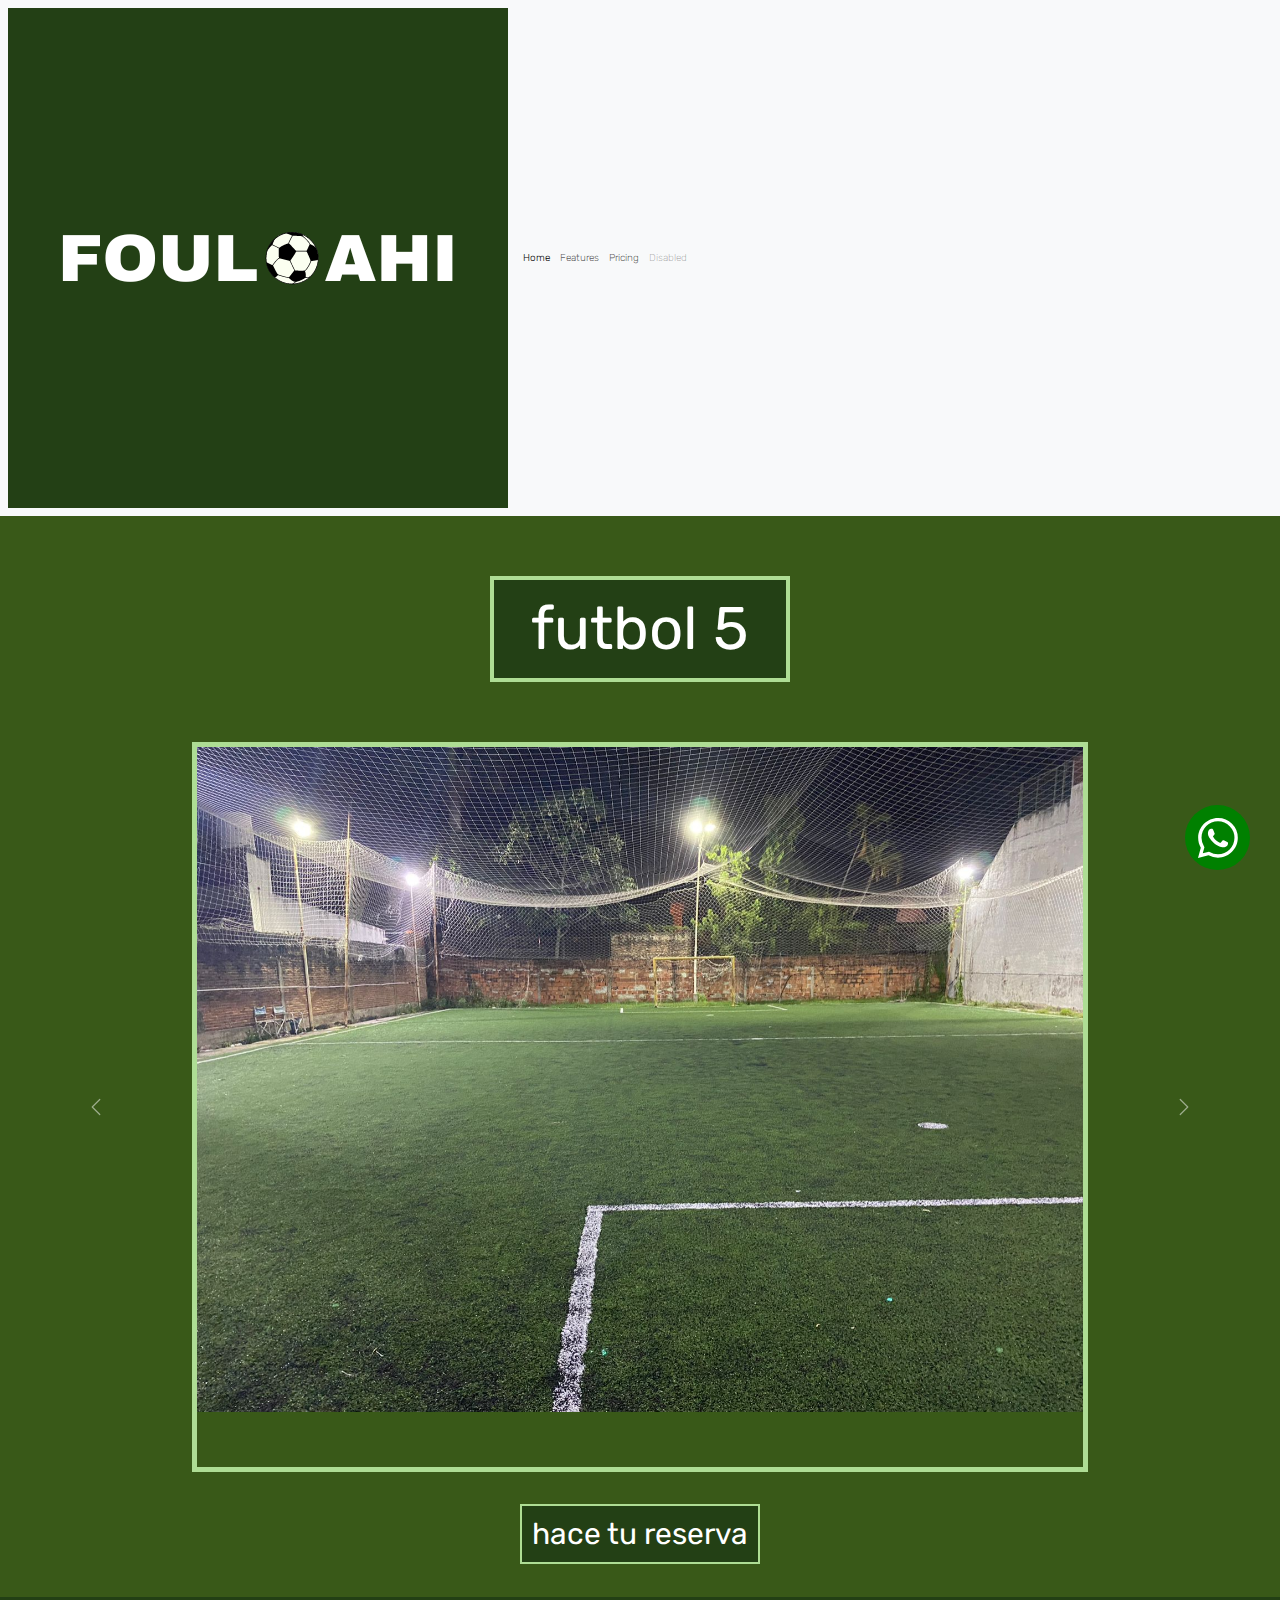
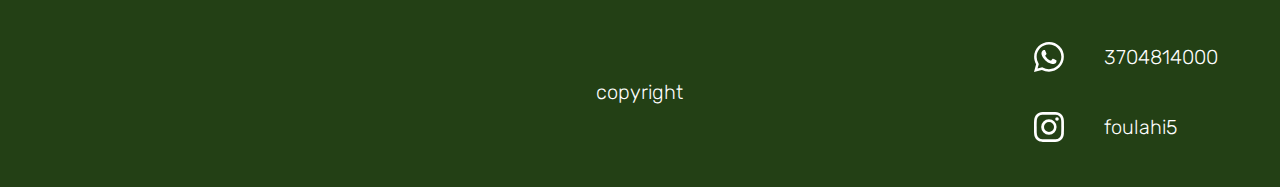
==== index.html @ 31bead1b "cambio css" ====
<!DOCTYPE html>
<html lang="es">
<head>
    <meta charset="UTF-8">
    <meta name="viewport" content="width=device-width, initial-scale=1.0">
    <link href="https://cdn.jsdelivr.net/npm/bootstrap@5.3.3/dist/css/bootstrap.min.css" rel="stylesheet" integrity="sha384-QWTKZyjpPEjISv5WaRU9OFeRpok6YctnYmDr5pNlyT2bRjXh0JMhjY6hW+ALEwIH" crossorigin="anonymous">
    <link rel="shortcut icon" href="./assets/favicon-16x16.png">
    <link rel="stylesheet" href="./css/styles.css">
    <title>Foul ahi</title>
</head>
<body>
    <!-- logo linkeado a la home page-->
    <!-- menu de navegacion -->
    <header>
        <!-- <nav>
            <a href="./index.html">
                <img src="./assets/foulahilogo.png" alt="logo de foul ahi" class="icono">
            </a> 
            <ul>
                <li><a href="./pages/reservas.html">reservas</a></li>
                <li><a href="./pages/cantina.html">cantina</a></li>
                <li><a href="./pages/quincho.html">quincho</a></li>
                <li><a href="./pages/contacto.html" class="none-border">contacto</a></li>
            </ul>
        </nav>-->
        
        <nav class="navbar navbar-expand-lg bg-body-tertiary">
            <div class="container-fluid">
                <a class="navbar-brand" href="#">
                    <img src="./assets/foulahilogo.png" alt="foul ahi logo">
                </a>
                <button class="navbar-toggler" type="button" data-bs-toggle="collapse" data-bs-target="#navbarNav" aria-controls="navbarNav" aria-expanded="false" aria-label="Toggle navigation">
                    <span class="navbar-toggler-icon"></span>
                </button>
                <div class="collapse navbar-collapse" id="navbarNav">
                    <ul class="navbar-nav">
                    <li class="nav-item">
                        <a class="nav-link active" aria-current="page" href="#">Home</a>
                    </li>
                    <li class="nav-item">
                        <a class="nav-link" href="#">Features</a>
                    </li>
                    <li class="nav-item">
                        <a class="nav-link" href="#">Pricing</a>
                    </li>
                    <li class="nav-item">
                        <a class="nav-link disabled" aria-disabled="true">Disabled</a>
                    </li>
                    </ul>
                </div>
            </div>
        </nav>
    </header>
    <main>
        <section>
            <div class="centrar">
                <h1 class="ti-corto">futbol 5</h1>
            </div>
            <!-- carrusel de fotos -->
            <div id="carouselExampleFade" class="carousel slide carousel-fade imagen-div">
                <div class="carousel-inner imagen">
                    <div class="carousel-item active">
                        <img src="./assets/cancha3.jpg" class="d-block w-100" alt="cancha de foul ahi">
                    </div>
                    <div class="carousel-item imagen2">
                        <img src="./assets/cancha2.jpg" class="d-block w-100" alt="...">
                    </div>
                    <div class="carousel-item">
                        <img src="./assets/cancha-esquina.jpg" class="d-block w-100" alt="...">
                    </div>
                </div>
                <button class="carousel-control-prev" type="button" data-bs-target="#carouselExampleFade" data-bs-slide="prev">
                    <span class="carousel-control-prev-icon" aria-hidden="true"></span>
                    <span class="visually-hidden">Previous</span>
                </button>
                <button class="carousel-control-next" type="button" data-bs-target="#carouselExampleFade" data-bs-slide="next">
                    <span class="carousel-control-next-icon" aria-hidden="true"></span>
                    <span class="visually-hidden">Next</span>
                </button>
            </div>
            <!-- termina carrusel de fotos -->
        </section>
        <!-- link hacia seccion reservas -->
        <div class="btn-reserva">
            <a href="./pages/reservas.html" class="btn-reserva a">
            hace tu reserva
            </a>
        </div>
    </main>
    <!-- logo fijo de whatsapp< -->
    <div class="btn-wpp centrar">
        <a href="https://wa.me/543704814008/?text=me gustaria reservar la cancha" target="_blank">
            <svg xmlns="http://www.w3.org/2000/svg" width="4rem" height="4rem" fill="currentColor" class="bi bi-whatsapp" viewBox="0 0 16 16">
                <path d="M13.601 2.326A7.85 7.85 0 0 0 7.994 0C3.627 0 .068 3.558.064 7.926c0 1.399.366 2.76 1.057 3.965L0 16l4.204-1.102a7.9 7.9 0 0 0 3.79.965h.004c4.368 0 7.926-3.558 7.93-7.93A7.9 7.9 0 0 0 13.6 2.326zM7.994 14.521a6.6 6.6 0 0 1-3.356-.92l-.24-.144-2.494.654.666-2.433-.156-.251a6.56 6.56 0 0 1-1.007-3.505c0-3.626 2.957-6.584 6.591-6.584a6.56 6.56 0 0 1 4.66 1.931 6.56 6.56 0 0 1 1.928 4.66c-.004 3.639-2.961 6.592-6.592 6.592m3.615-4.934c-.197-.099-1.17-.578-1.353-.646-.182-.065-.315-.099-.445.099-.133.197-.513.646-.627.775-.114.133-.232.148-.43.05-.197-.1-.836-.308-1.592-.985-.59-.525-.985-1.175-1.103-1.372-.114-.198-.011-.304.088-.403.087-.088.197-.232.296-.346.1-.114.133-.198.198-.33.065-.134.034-.248-.015-.347-.05-.099-.445-1.076-.612-1.47-.16-.389-.323-.335-.445-.34-.114-.007-.247-.007-.38-.007a.73.73 0 0 0-.529.247c-.182.198-.691.677-.691 1.654s.71 1.916.81 2.049c.098.133 1.394 2.132 3.383 2.992.47.205.84.326 1.129.418.475.152.904.129 1.246.08.38-.058 1.171-.48 1.338-.943.164-.464.164-.86.114-.943-.049-.084-.182-.133-.38-.232"/>
            </svg>
        </a>
    </div>
    <footer>
        <nav>
            <!-- ubicacion foul ahi -->
            <div class="div-iframe">
                <iframe src="https://www.google.com/maps/embed?pb=!1m18!1m12!1m3!1d3580.5198101116353!2d-58.18728581070901!3d-26.179763772740955!2m3!1f0!2f0!3f0!3m2!1i1024!2i768!4f13.1!3m3!1m2!1s0x945ca59f2c5e4979%3A0x2b7dc5d434900999!2sLa%20francesca%20f%C3%BAtbol%205!5e0!3m2!1ses!2sar!4v1712430158499!5m2!1ses!2sar" width="" height="" style="border:0;" allowfullscreen="" loading="lazy" referrerpolicy="no-referrer-when-downgrade" >foul ahi</iframe>
            </div>
            <!-- copyrigth -->
            <div class="div-copy">
                <p>copyright</p>
            </div>
            <!-- redes sociales linkeadas -->
            <!-- mensaje predeterminado en whatsapp -->
            <div class="footer-div div-redes">
                <div class="btn-wapp div-wap">
                    <a href="https://wa.me/543704814008/?text=me gustaria reservar la cancha" target="_blank">
                        <svg xmlns="http://www.w3.org/2000/svg" width="3rem" height="3rem" fill="currentColor" class="bi bi-whatsapp" viewBox="0 0 16 16">
                            <path d="M13.601 2.326A7.85 7.85 0 0 0 7.994 0C3.627 0 .068 3.558.064 7.926c0 1.399.366 2.76 1.057 3.965L0 16l4.204-1.102a7.9 7.9 0 0 0 3.79.965h.004c4.368 0 7.926-3.558 7.93-7.93A7.9 7.9 0 0 0 13.6 2.326zM7.994 14.521a6.6 6.6 0 0 1-3.356-.92l-.24-.144-2.494.654.666-2.433-.156-.251a6.56 6.56 0 0 1-1.007-3.505c0-3.626 2.957-6.584 6.591-6.584a6.56 6.56 0 0 1 4.66 1.931 6.56 6.56 0 0 1 1.928 4.66c-.004 3.639-2.961 6.592-6.592 6.592m3.615-4.934c-.197-.099-1.17-.578-1.353-.646-.182-.065-.315-.099-.445.099-.133.197-.513.646-.627.775-.114.133-.232.148-.43.05-.197-.1-.836-.308-1.592-.985-.59-.525-.985-1.175-1.103-1.372-.114-.198-.011-.304.088-.403.087-.088.197-.232.296-.346.1-.114.133-.198.198-.33.065-.134.034-.248-.015-.347-.05-.099-.445-1.076-.612-1.47-.16-.389-.323-.335-.445-.34-.114-.007-.247-.007-.38-.007a.73.73 0 0 0-.529.247c-.182.198-.691.677-.691 1.654s.71 1.916.81 2.049c.098.133 1.394 2.132 3.383 2.992.47.205.84.326 1.129.418.475.152.904.129 1.246.08.38-.058 1.171-.48 1.338-.943.164-.464.164-.86.114-.943-.049-.084-.182-.133-.38-.232"/>
                        </svg>
                    </a>
                    <p>3704814000</p>
                </div>
                <div class="btn-ig div-ig">
                    <a href="https://www.instagram.com/ulises_tomas05/" target="_blank">
                        <svg xmlns="http://www.w3.org/2000/svg" width="3rem" height="3rem" fill="currentColor" class="bi bi-instagram" viewBox="0 0 16 16">
                            <path d="M8 0C5.829 0 5.556.01 4.703.048 3.85.088 3.269.222 2.76.42a3.9 3.9 0 0 0-1.417.923A3.9 3.9 0 0 0 .42 2.76C.222 3.268.087 3.85.048 4.7.01 5.555 0 5.827 0 8.001c0 2.172.01 2.444.048 3.297.04.852.174 1.433.372 1.942.205.526.478.972.923 1.417.444.445.89.719 1.416.923.51.198 1.09.333 1.942.372C5.555 15.99 5.827 16 8 16s2.444-.01 3.298-.048c.851-.04 1.434-.174 1.943-.372a3.9 3.9 0 0 0 1.416-.923c.445-.445.718-.891.923-1.417.197-.509.332-1.09.372-1.942C15.99 10.445 16 10.173 16 8s-.01-2.445-.048-3.299c-.04-.851-.175-1.433-.372-1.941a3.9 3.9 0 0 0-.923-1.417A3.9 3.9 0 0 0 13.24.42c-.51-.198-1.092-.333-1.943-.372C10.443.01 10.172 0 7.998 0zm-.717 1.442h.718c2.136 0 2.389.007 3.232.046.78.035 1.204.166 1.486.275.373.145.64.319.92.599s.453.546.598.92c.11.281.24.705.275 1.485.039.843.047 1.096.047 3.231s-.008 2.389-.047 3.232c-.035.78-.166 1.203-.275 1.485a2.5 2.5 0 0 1-.599.919c-.28.28-.546.453-.92.598-.28.11-.704.24-1.485.276-.843.038-1.096.047-3.232.047s-2.39-.009-3.233-.047c-.78-.036-1.203-.166-1.485-.276a2.5 2.5 0 0 1-.92-.598 2.5 2.5 0 0 1-.6-.92c-.109-.281-.24-.705-.275-1.485-.038-.843-.046-1.096-.046-3.233s.008-2.388.046-3.231c.036-.78.166-1.204.276-1.486.145-.373.319-.64.599-.92s.546-.453.92-.598c.282-.11.705-.24 1.485-.276.738-.034 1.024-.044 2.515-.045zm4.988 1.328a.96.96 0 1 0 0 1.92.96.96 0 0 0 0-1.92m-4.27 1.122a4.109 4.109 0 1 0 0 8.217 4.109 4.109 0 0 0 0-8.217m0 1.441a2.667 2.667 0 1 1 0 5.334 2.667 2.667 0 0 1 0-5.334"/>
                        </svg>
                    </a>
                    <p>foulahi5</p>
                </div>
            </div>
        </nav>
    </footer>
    <script src="https://cdn.jsdelivr.net/npm/bootstrap@5.3.3/dist/js/bootstrap.bundle.min.js" integrity="sha384-YvpcrYf0tY3lHB60NNkmXc5s9fDVZLESaAA55NDzOxhy9GkcIdslK1eN7N6jIeHz" crossorigin="anonymous"></script>
</body>
</html>
---- css/styles.css ----
/* 
234015 (verded oscuro)
395918 (verde mediano)
aedd94 (verde claro)
*/

/* fuente de letra */
@import url('https://fonts.googleapis.com/css2?family=Rubik:ital,wght@0,300..900;1,300..900&display=swap'); 

/* reset */
* {
    margin: 0;
    padding: 0;
    box-sizing: border-box;
    /* border: solid red; */
    /* max-width: 1200px;  */
}
html {
    font-size: 62.5%;
}
/* body */
body {
    background-color: #395918 ;
    color: white;
    font-family: "Rubik", sans-serif;
    font-style: normal;
    overflow-x: hidden;
    font-weight: 300;
}
/* header */
header {
    background-color: #234015;
}
/* logo */
.icono {
    width: 20rem;
    height: 20rem;
    margin-left: 15rem;
    border: none;
}
header nav {
    display: flex;
    flex-direction: row;
    justify-content: space-between !important;
    align-items: center;
}
.separacion {
    display: flex;
    flex-direction: row;
    justify-content: space-between;
    align-items: center;
}
/* menu de nav */
header nav ul {
    display: flex;
    flex-direction: row;
    justify-content: space-between;
    align-items: center;
    list-style-type: none;
    text-align: right;
    margin-right: 3rem;
}
.menu {
    display: flex;
    flex-direction: row;
    justify-content: space-between;
    align-items: center;
    list-style-type: none;
    text-align: right;
    margin-right: 3rem;
}
header nav ul li a{
    color: white;
    font-size: 4.2rem;
    font-weight: 400;
    border-right: solid 0.2rem #aedd94;
    padding-right: 5rem;
    padding-left: 5rem;   
    padding-top: 0.8rem;
    padding-bottom: 0.8rem;
}
.color-menu{
    color: white;
    font-size: 4.2rem;
    font-weight: 400;
    border-right: solid 0.2rem #aedd94;
    padding-right: 5rem;
    padding-left: 5rem;   
    padding-top: 0.8rem;
    padding-bottom: 0.8rem;
}
header nav ul li a:hover, footer nav a svg:hover,div a svg:hover {
    color: #aedd94;
}
.none-border {
    border: none;
}

/* enlaces */
a {
    text-decoration: none;
    color:  white;
}
/* termina el header */

/* encabezados */
.centrar {
    display: flex;
    flex-direction: row;
    justify-content: center;
    align-items: center;
}
h1 {
    color: white;
    font-size: 6rem;
    font-family: "Rubik", sans-serif;
    font-weight: 400;
    font-style: normal;
    text-align: center;
}
.ti-corto {
    background-color: #234015;
    border: solid 0.4rem #aedd94;
    margin: 6rem;
    width: 30rem;
    padding:1.3rem;
}
.ti-largo {
    background-color: #234015;
    border: solid 0.4rem #aedd94;
    margin: 6rem;
    width: 55rem;
    padding:1.5rem;
} 
h2 {
    color: white;
    font-size: 4.5rem;
    font-family: "Rubik", sans-serif;
    font-weight: 400;
    font-style: normal;
    text-align: center;
}
.contacto {
    background-color: #234015;
    border: solid 0.3rem #aedd94;
    padding:1.8rem; 
}
/* termina encabezados */

/* index */

/* imagenes */
.imagen-div {
    display: flex;
    flex-direction: column;
    justify-content: center;
    align-items: center;
}
.imagen {
    width: 70%;
    height: 73rem;
    border: solid 0.5rem #aedd94;
    object-fit: cover;
}
/* boton hace tu reserva */
.btn-reserva {
    text-align: center;
    font-size: 3rem;
    font-weight: 400;
    margin: 4rem;
}
.btn-reserva a {
    background-color: #234015;
    border: solid 0.2rem #aedd94;
    padding: 1rem;
}
.btn-reserva a:hover {
    color: #aedd94;
}
/* termina index */

/* reserva */

/* cantina */

/* tablas */

table {
    font-size: 3.5rem;
    background-color: #234015;
    border: solid 0.2rem #aedd94;
    margin: 3rem;
    text-align: center;
}
table thead tr th {
    background-color: #234015 ;
    border: solid 0.2rem #aedd94 ;
    padding: 2rem;
}
table tbody tr td {
    background-color: #395918 ;
    border: solid 0.2rem #aedd94 ;
    padding: 2rem;
}
.acomodo {
    display: flex;
    flex-direction: row;
    justify-content: center;
    align-items: center;
}
.precios {
    display: flex;
    flex-direction: column;
    justify-content: space-evenly; 
}
.horarios {
    display: flex;
    flex-direction: column;
    align-items: center;
    width: 50%;
    margin: 2rem;
}
.borde {
    background-color: #234015;
border: solid 0.1rem #aedd94;
padding: 3rem;
}
/* .estirado-vertical {
    height: 93rem;
} */
.estirado-horizontal {
    width: 100%;
}
/* termina reserva */
.tablas-precios {
    display: flex;
    flex-direction: row;
    justify-content: space-around;
    align-items: center;
}
.tabla-cerveza {
    display: flex;
    flex-direction: column;
    justify-content: center;
}
.tabla-jugo {
    display: flex;
    flex-direction: column;
    justify-content: center;
    align-items: center;
}
/* aviso */
.aviso{
    display: flex;
    flex-direction: row;
    justify-content: center;
    align-items: center;
}
.aviso-icono {
    display: flex;
    flex-direction: column;
    justify-content: center;
}
.aviso-texto {
    display: flex;
    flex-direction: column;
    justify-content: center;
}
/* grid layout */
.grid-header {
    grid-area: menu;
}
.grid-main {
    grid-area: contenido;
}
.grid.section {
    grid-area: seccion;
}
.grid-aside {
    grid-area: publicidad;
    justify-self: center;
    align-self: center;
}
.grid-footer {
    grid-area: pie;
}
.grid-container {
    display: grid;
    width: 100%;
    height: 100vh;
    }
/* termina cantina */

/* quincho */
.galeria {
    display: grid;
    grid-gap: 1rem;
    margin: 1rem;
}
.galeria img {
    width: 100%;
    height: 100%;
    object-fit: cover;
}

/* contacto */
.img {
    width: 20%;
    border: solid 0.5rem #aedd94;
    margin-bottom: 4rem;
} 
/* formulario */
form {
    text-align: center;
}
form label {
    background-color: #234015;
    border: solid 0.2rem #aedd94;
    font-size: 3rem;
    padding: 1.1rem;
    margin: 1rem;
}
form input {
    background-color: #234015;
    border: solid 0.2rem #aedd94;
    font-size: 2rem;
    padding: 1.6rem;
    margin: 1rem;
}
form select {
    background-color: #234015;
    border: solid 0.2rem #aedd94;
    color: white;
    font-size: 2.4rem;
    padding: 1.3rem;
    margin: 1rem;
}
form textarea {
    background-color: #234015;
    border: solid 0.2rem #aedd94;
    height: 9rem;
    font-size: 2rem;
    padding: 1.3rem;
    margin: 1.5;
}
.btn-submit {
    background-color: #234015;
    border: solid 0.1rem #aedd94;
    color: white;
    font-size: 3rem;
    border-top-right-radius: 25%;
    border-top-left-radius: 25%;
    border-bottom-left-radius: 25%;
    border-bottom-right-radius: 25%;
    padding: 1.5rem;
    margin: 2rem;
}
/* termina contacto */

/* parrafos */
p {
    color: white;
    font-size: 2rem;
    font-family: "Rubik", sans-serif;
    font-weight: 250;
    font-style: normal;
    text-align: center;
    margin: 4rem;
}
/* btn de whatsapp */
.btn-wpp {
    color: white;
    background-color: green;
    width: 6.5rem;
    height: 6.5rem;
    border-radius: 50% ;
    padding: 2.5rem;
    position: fixed;
    bottom: 3rem;
    right: 3rem;
}
/* footer */
footer {
    background-color: #234015;
}
footer p {
    color: white;
    font-size: 2rem;
    font-family: "Rubik", sans-serif;
    font-weight: 300;
    font-style: normal;
}
footer nav {
    display: flex;
    flex-direction: row;
    justify-content: space-between;
}
/* columnas */
.div-iframe {
    display: flex;
    flex-direction: column;
    justify-content: center;
    align-items: flex-start;
    width: 33%;
}
.div-copy {
    display: flex;
    flex-direction: column;
    justify-content: center;
    align-items: center;
    width: 33%;
}
.div-redes {
    display: flex;
    flex-direction: column;
    justify-content: center;
    align-items: center;
    width: 33%;
}
/* mapa */
iframe {
    width: 40rem;
    height: 15rem;
    margin: 2rem;
}
/* whatsapp */
.btn-wapp {
    width: 7rem;
    height: 7rem;
}
.div-wap {
    display: flex;
    flex-direction: row;
    justify-content: flex-start;
    align-items: center;
}
/* instagram */
.btn-ig {
    width: 7rem;
    height: 7rem;
}
.div-ig {
    display: flex;
    flex-direction: row;
    justify-content: flex-start;
    align-items: center;
}

/* responsive */

/* mobile */
@media screen and (min-width: 320px) and (max-width: 767px) {

    /* logo */
    .icono {
        width: 10rem;
        height: 10rem;
        margin-left: 7rem;
    }
    .menu {
        display: flex;
        flex-direction: column;
        justify-content: flex-start;
        align-items: flex-start;
    }
    .color-menu {
        text-align: start;
        font-size: 1rem;
        border-left: solid 0.2rem #aedd94;
        border-right: none;
        padding: none;
    }
    /* cantina */
    .grid-container {
        display: grid;
        grid-template-columns: 3fr;
        grid-template-rows: auto 2fr 1fr 1fr auto;
        grid-template-areas: 
        "menu "
        "contenido"
        "publicidad"
        "seccion"
        "pie"
        ;
        grid-column-gap: 1rem;
        grid-row-gap: 1rem;
    }
    .grid-container h1 {
        font-size: 3rem;
    }
    .grid-container p {
        font-size: 2rem;
    }
    /* .grid-container .grid-aside img {
        width: 20%;
    } */
}


/* tablet */
@media screen and (min-width: 768px) and(max-width: 1023px) {
    
    /* cantina */
    .grid-container {
        display: grid;
        grid-template-columns: 3fr 1fr;
        grid-template-rows: auto 2fr 1fr auto;
        grid-template-areas: 
        "menu menu"
        "contenido publicidad"
        "seccion publicidad"
        "pie pie"
        ;
        grid-column-gap: 1rem;
        grid-row-gap: 1rem;
    }
}

/* dekstop */
@media screen and (min-width: 1024px) {
    
    /* cantina */
    .grid-container {
        display: grid;
        grid-template-columns: 3fr 1fr;
        grid-template-rows: auto 2fr 1fr auto;
        grid-template-areas: 
        "menu menu"
        "contenido publicidad"
        "seccion publicidad"
        "pie pie"
        ;
        grid-column-gap: 1rem;
        grid-row-gap: 1rem;
    }

    /* quincho */
    .galeria {
        grid-template-columns: repeat(3, 1fr) ;
        grid-template-rows: repeat(3, 1fr) ;
    }
    .galeria img:nth-child(1) {
        grid-column: 1/2;
        grid-row: 1/2 ;
    }
    .galeria img:nth-child(2) {
        grid-column: 2/3;
        grid-row: 1/2 ;
    } 
    .galeria img:nth-child(3) {
        grid-column: 3/4;
        grid-row: 1/3 ;
    }
    .galeria img:nth-child(4) {
        grid-column: 1/2;
        grid-row: 2/4 ;
    }
    .galeria img:nth-child(5) {
        grid-column: 2/3;
        grid-row: 2/3 ;
    }
    .galeria img:nth-child(6) {
        grid-column: 2/3;
        grid-row: 3/4 ;
    }
    .galeria img:nth-child(7) {
        grid-column: 3/4;
        grid-row: 3/4 ;
    } 
}
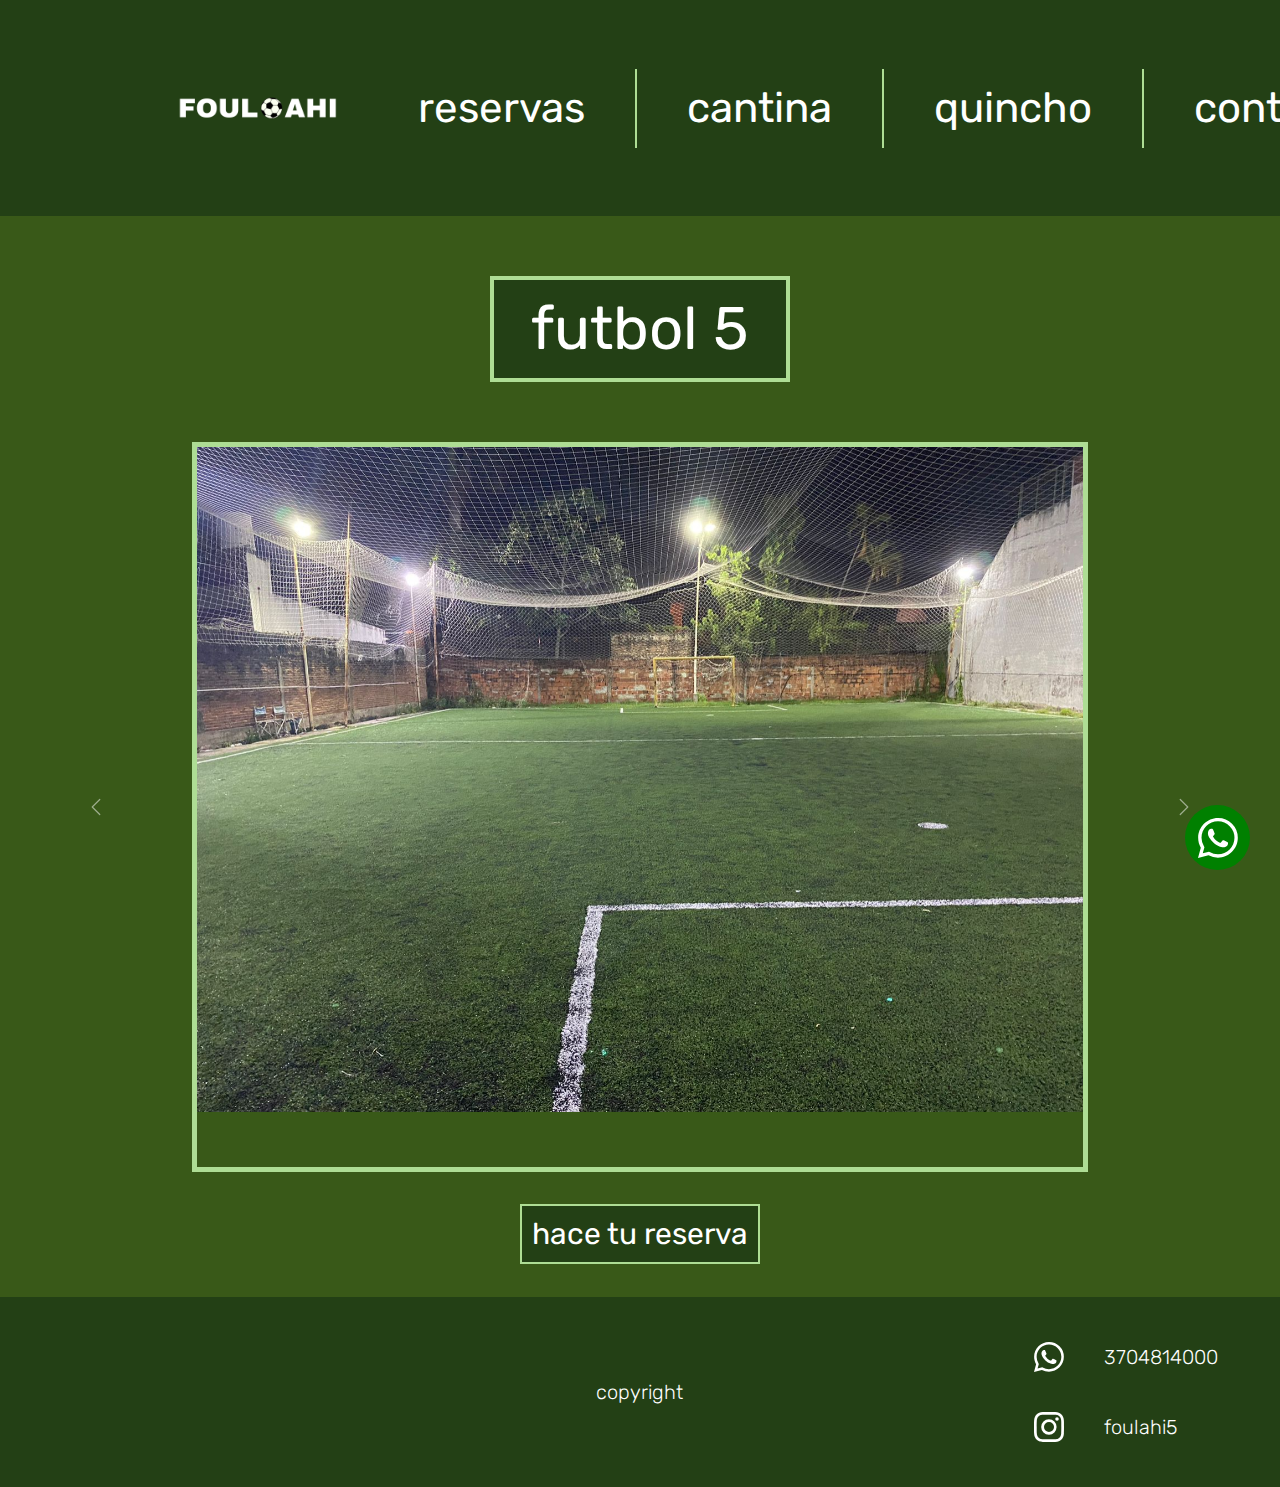
==== commit 029d305d: "antes del watch" ====
--- a/index.html
+++ b/index.html
@@ -24,10 +24,10 @@
             </ul>
         </nav>-->
         
-        <nav class="navbar navbar-expand-lg bg-body-tertiary">
+        <nav class="navbar navbar-expand-lg">
             <div class="container-fluid">
                 <a class="navbar-brand" href="#">
-                    <img src="./assets/foulahilogo.png" alt="foul ahi logo">
+                    <img src="./assets/foulahilogo.png" alt="foul ahi logo" class="icono">
                 </a>
                 <button class="navbar-toggler" type="button" data-bs-toggle="collapse" data-bs-target="#navbarNav" aria-controls="navbarNav" aria-expanded="false" aria-label="Toggle navigation">
                     <span class="navbar-toggler-icon"></span>
@@ -35,16 +35,16 @@
                 <div class="collapse navbar-collapse" id="navbarNav">
                     <ul class="navbar-nav">
                     <li class="nav-item">
-                        <a class="nav-link active" aria-current="page" href="#">Home</a>
+                        <a class="nav-link" href="./pages/reservas.html">reservas</a>
                     </li>
                     <li class="nav-item">
-                        <a class="nav-link" href="#">Features</a>
+                        <a class="nav-link" href="./pages/cantina.html">cantina</a>
                     </li>
                     <li class="nav-item">
-                        <a class="nav-link" href="#">Pricing</a>
+                        <a class="nav-link" href="./pages/quincho.html">quincho</a>
                     </li>
                     <li class="nav-item">
-                        <a class="nav-link disabled" aria-disabled="true">Disabled</a>
+                        <a class="nav-link" href="./pages/contacto.html" class="none-border">contacto</a>
                     </li>
                     </ul>
                 </div>
--- a/css/styles.css
+++ b/css/styles.css
@@ -41,20 +41,20 @@
 header nav {
     display: flex;
     flex-direction: row;
+    justify-content: space-between;
+    align-items: center;
+}
+.separacion {
+    display: flex !important;
+    flex-direction: row !important;
     justify-content: space-between !important;
-    align-items: center;
-}
-.separacion {
-    display: flex;
-    flex-direction: row;
-    justify-content: space-between;
     align-items: center;
 }
 /* menu de nav */
 header nav ul {
-    display: flex;
-    flex-direction: row;
-    justify-content: space-between;
+    display: flex !important;
+    flex-direction: row !important;
+    justify-content: space-between !important;
     align-items: center;
     list-style-type: none;
     text-align: right;
@@ -79,7 +79,7 @@
     padding-top: 0.8rem;
     padding-bottom: 0.8rem;
 }
-.color-menu{
+header nav ul.navbar-nav li.nav-item a.nav-link{
     color: white;
     font-size: 4.2rem;
     font-weight: 400;
@@ -89,7 +89,17 @@
     padding-top: 0.8rem;
     padding-bottom: 0.8rem;
 }
-header nav ul li a:hover, footer nav a svg:hover,div a svg:hover {
+/* .color-menu{
+    color: white;
+    font-size: 4.2rem;
+    font-weight: 400;
+    border-right: solid 0.2rem #aedd94;
+    padding-right: 5rem;
+    padding-left: 5rem;   
+    padding-top: 0.8rem;
+    padding-bottom: 0.8rem;
+} */
+header nav ul.navbar-nav li.nav-item a.nav-link:hover, footer nav a svg:hover,div a svg:hover {
     color: #aedd94;
 }
 .none-border {
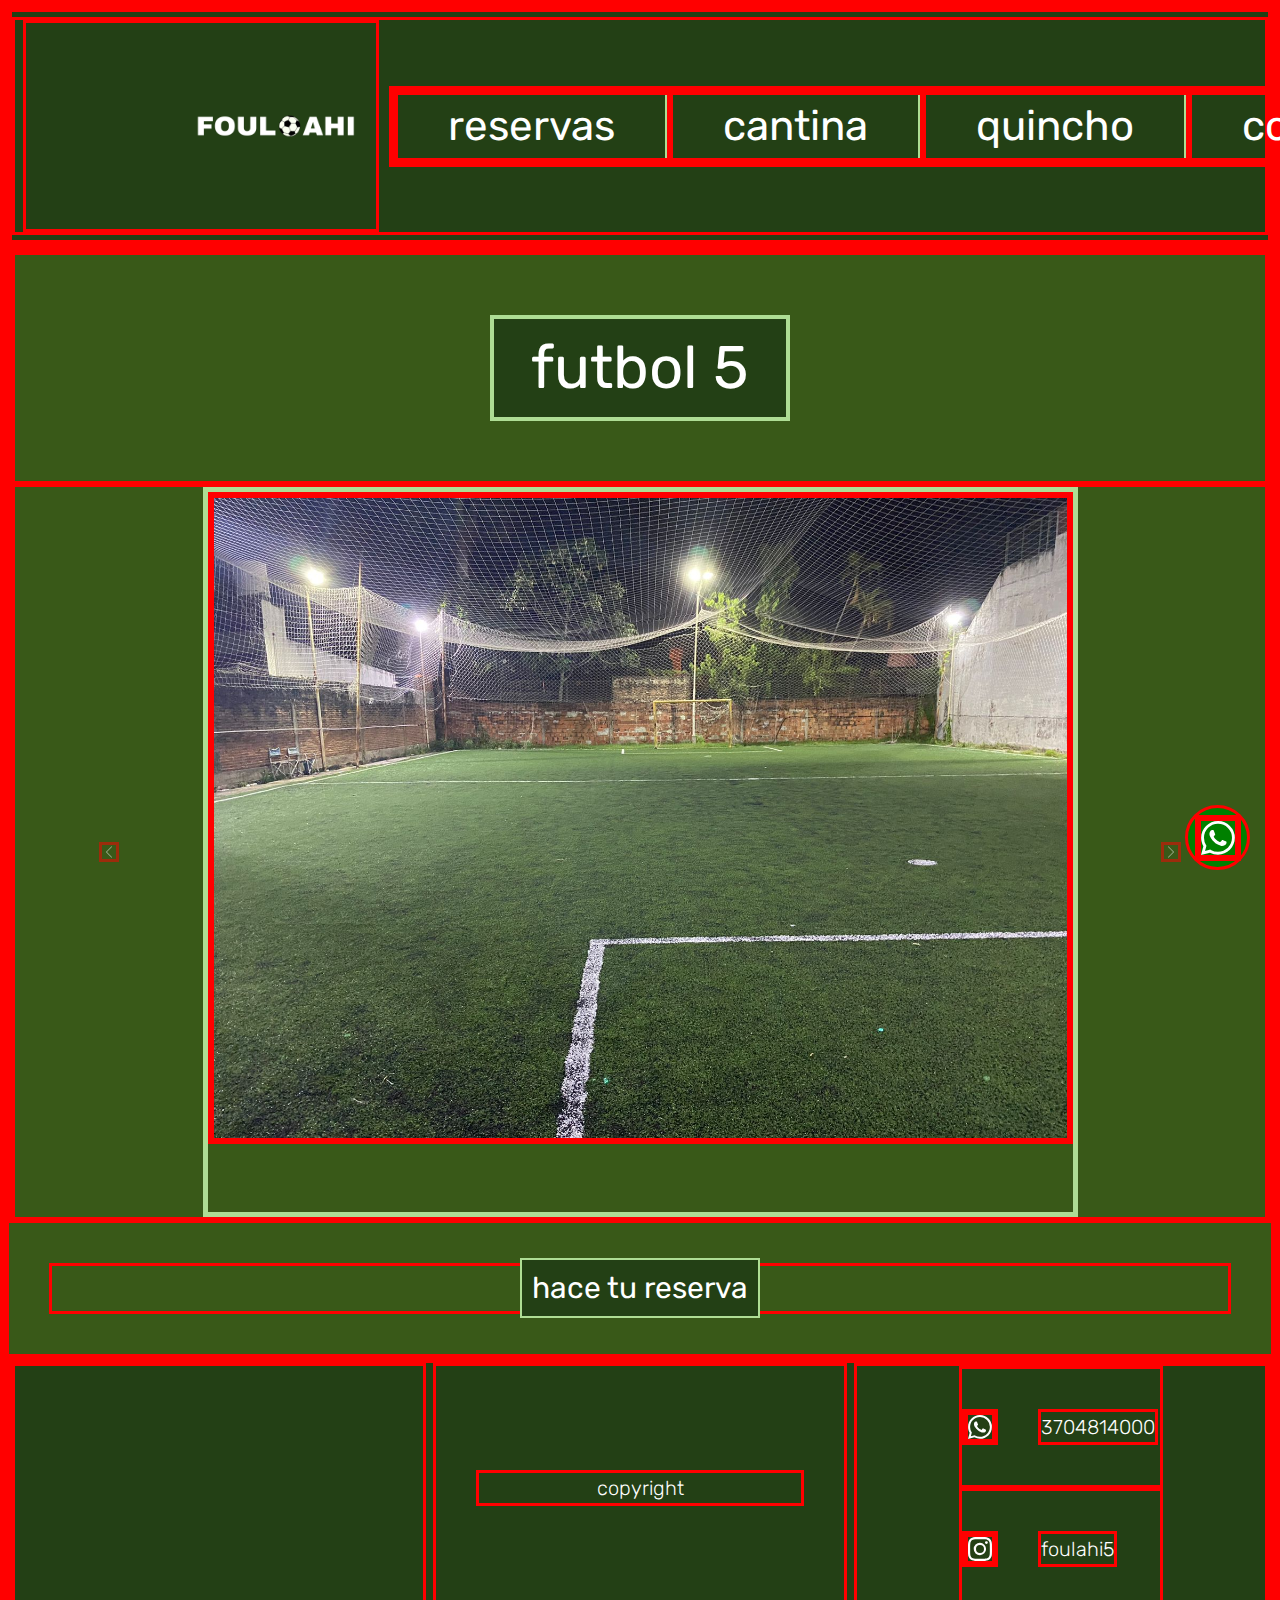
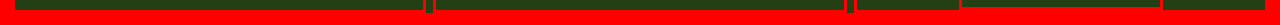
==== commit 76e8e009: "haciendo el responsive" ====
--- a/index.html
+++ b/index.html
@@ -9,31 +9,19 @@
     <title>Foul ahi</title>
 </head>
 <body>
-    <!-- logo linkeado a la home page-->
-    <!-- menu de navegacion -->
     <header>
-        <!-- <nav>
-            <a href="./index.html">
-                <img src="./assets/foulahilogo.png" alt="logo de foul ahi" class="icono">
-            </a> 
-            <ul>
-                <li><a href="./pages/reservas.html">reservas</a></li>
-                <li><a href="./pages/cantina.html">cantina</a></li>
-                <li><a href="./pages/quincho.html">quincho</a></li>
-                <li><a href="./pages/contacto.html" class="none-border">contacto</a></li>
-            </ul>
-        </nav>-->
-        
-        <nav class="navbar navbar-expand-lg">
+        <nav class="navbar navbar-expand-lg separacion">
             <div class="container-fluid">
-                <a class="navbar-brand" href="#">
+                <!-- logo linkeado a la home page-->
+                <a class="navbar-brand" href="./index.html">
                     <img src="./assets/foulahilogo.png" alt="foul ahi logo" class="icono">
                 </a>
+                <!-- menu de navegacion -->
                 <button class="navbar-toggler" type="button" data-bs-toggle="collapse" data-bs-target="#navbarNav" aria-controls="navbarNav" aria-expanded="false" aria-label="Toggle navigation">
                     <span class="navbar-toggler-icon"></span>
                 </button>
                 <div class="collapse navbar-collapse" id="navbarNav">
-                    <ul class="navbar-nav">
+                    <ul class="navbar-nav ms-auto">
                     <li class="nav-item">
                         <a class="nav-link" href="./pages/reservas.html">reservas</a>
                     </li>
@@ -63,10 +51,10 @@
                         <img src="./assets/cancha3.jpg" class="d-block w-100" alt="cancha de foul ahi">
                     </div>
                     <div class="carousel-item imagen2">
-                        <img src="./assets/cancha2.jpg" class="d-block w-100" alt="...">
+                        <img src="./assets/cancha2.jpg" class="d-block w-100" alt="cancha de foul ahi esquina">
                     </div>
                     <div class="carousel-item">
-                        <img src="./assets/cancha-esquina.jpg" class="d-block w-100" alt="...">
+                        <img src="./assets/cancha-esquina.jpg" class="d-block w-100" alt="cancha de foul ahi suelo">
                     </div>
                 </div>
                 <button class="carousel-control-prev" type="button" data-bs-target="#carouselExampleFade" data-bs-slide="prev">
@@ -107,18 +95,18 @@
             </div>
             <!-- redes sociales linkeadas -->
             <!-- mensaje predeterminado en whatsapp -->
-            <div class="footer-div div-redes">
-                <div class="btn-wapp div-wap">
+            <div class="div-redes">
+                <div class="div-wap medida">
                     <a href="https://wa.me/543704814008/?text=me gustaria reservar la cancha" target="_blank">
-                        <svg xmlns="http://www.w3.org/2000/svg" width="3rem" height="3rem" fill="currentColor" class="bi bi-whatsapp" viewBox="0 0 16 16">
+                        <svg xmlns="http://www.w3.org/2000/svg" width="" height="" fill="currentColor" class="bi bi-whatsapp btn-wapp" viewBox="0 0 16 16">
                             <path d="M13.601 2.326A7.85 7.85 0 0 0 7.994 0C3.627 0 .068 3.558.064 7.926c0 1.399.366 2.76 1.057 3.965L0 16l4.204-1.102a7.9 7.9 0 0 0 3.79.965h.004c4.368 0 7.926-3.558 7.93-7.93A7.9 7.9 0 0 0 13.6 2.326zM7.994 14.521a6.6 6.6 0 0 1-3.356-.92l-.24-.144-2.494.654.666-2.433-.156-.251a6.56 6.56 0 0 1-1.007-3.505c0-3.626 2.957-6.584 6.591-6.584a6.56 6.56 0 0 1 4.66 1.931 6.56 6.56 0 0 1 1.928 4.66c-.004 3.639-2.961 6.592-6.592 6.592m3.615-4.934c-.197-.099-1.17-.578-1.353-.646-.182-.065-.315-.099-.445.099-.133.197-.513.646-.627.775-.114.133-.232.148-.43.05-.197-.1-.836-.308-1.592-.985-.59-.525-.985-1.175-1.103-1.372-.114-.198-.011-.304.088-.403.087-.088.197-.232.296-.346.1-.114.133-.198.198-.33.065-.134.034-.248-.015-.347-.05-.099-.445-1.076-.612-1.47-.16-.389-.323-.335-.445-.34-.114-.007-.247-.007-.38-.007a.73.73 0 0 0-.529.247c-.182.198-.691.677-.691 1.654s.71 1.916.81 2.049c.098.133 1.394 2.132 3.383 2.992.47.205.84.326 1.129.418.475.152.904.129 1.246.08.38-.058 1.171-.48 1.338-.943.164-.464.164-.86.114-.943-.049-.084-.182-.133-.38-.232"/>
                         </svg>
                     </a>
                     <p>3704814000</p>
                 </div>
-                <div class="btn-ig div-ig">
+                <div class="div-ig medida">
                     <a href="https://www.instagram.com/ulises_tomas05/" target="_blank">
-                        <svg xmlns="http://www.w3.org/2000/svg" width="3rem" height="3rem" fill="currentColor" class="bi bi-instagram" viewBox="0 0 16 16">
+                        <svg xmlns="http://www.w3.org/2000/svg" width="" height="" fill="currentColor" class="bi bi-instagram btn-ig" viewBox="0 0 16 16">
                             <path d="M8 0C5.829 0 5.556.01 4.703.048 3.85.088 3.269.222 2.76.42a3.9 3.9 0 0 0-1.417.923A3.9 3.9 0 0 0 .42 2.76C.222 3.268.087 3.85.048 4.7.01 5.555 0 5.827 0 8.001c0 2.172.01 2.444.048 3.297.04.852.174 1.433.372 1.942.205.526.478.972.923 1.417.444.445.89.719 1.416.923.51.198 1.09.333 1.942.372C5.555 15.99 5.827 16 8 16s2.444-.01 3.298-.048c.851-.04 1.434-.174 1.943-.372a3.9 3.9 0 0 0 1.416-.923c.445-.445.718-.891.923-1.417.197-.509.332-1.09.372-1.942C15.99 10.445 16 10.173 16 8s-.01-2.445-.048-3.299c-.04-.851-.175-1.433-.372-1.941a3.9 3.9 0 0 0-.923-1.417A3.9 3.9 0 0 0 13.24.42c-.51-.198-1.092-.333-1.943-.372C10.443.01 10.172 0 7.998 0zm-.717 1.442h.718c2.136 0 2.389.007 3.232.046.78.035 1.204.166 1.486.275.373.145.64.319.92.599s.453.546.598.92c.11.281.24.705.275 1.485.039.843.047 1.096.047 3.231s-.008 2.389-.047 3.232c-.035.78-.166 1.203-.275 1.485a2.5 2.5 0 0 1-.599.919c-.28.28-.546.453-.92.598-.28.11-.704.24-1.485.276-.843.038-1.096.047-3.232.047s-2.39-.009-3.233-.047c-.78-.036-1.203-.166-1.485-.276a2.5 2.5 0 0 1-.92-.598 2.5 2.5 0 0 1-.6-.92c-.109-.281-.24-.705-.275-1.485-.038-.843-.046-1.096-.046-3.233s.008-2.388.046-3.231c.036-.78.166-1.204.276-1.486.145-.373.319-.64.599-.92s.546-.453.92-.598c.282-.11.705-.24 1.485-.276.738-.034 1.024-.044 2.515-.045zm4.988 1.328a.96.96 0 1 0 0 1.92.96.96 0 0 0 0-1.92m-4.27 1.122a4.109 4.109 0 1 0 0 8.217 4.109 4.109 0 0 0 0-8.217m0 1.441a2.667 2.667 0 1 1 0 5.334 2.667 2.667 0 0 1 0-5.334"/>
                         </svg>
                     </a>
--- a/css/styles.css
+++ b/css/styles.css
@@ -12,7 +12,7 @@
     margin: 0;
     padding: 0;
     box-sizing: border-box;
-    /* border: solid red; */
+    border: solid red;
     /* max-width: 1200px;  */
 }
 html {
@@ -38,72 +38,25 @@
     margin-left: 15rem;
     border: none;
 }
-header nav {
-    display: flex;
-    flex-direction: row;
-    justify-content: space-between;
-    align-items: center;
-}
-.separacion {
-    display: flex !important;
-    flex-direction: row !important;
-    justify-content: space-between !important;
-    align-items: center;
-}
 /* menu de nav */
 header nav ul {
-    display: flex !important;
-    flex-direction: row !important;
-    justify-content: space-between !important;
-    align-items: center;
-    list-style-type: none;
-    text-align: right;
     margin-right: 3rem;
 }
-.menu {
-    display: flex;
-    flex-direction: row;
-    justify-content: space-between;
-    align-items: center;
-    list-style-type: none;
-    text-align: right;
-    margin-right: 3rem;
-}
-header nav ul li a{
+header nav ul.navbar-nav li.nav-item a.nav-link{
     color: white;
     font-size: 4.2rem;
     font-weight: 400;
     border-right: solid 0.2rem #aedd94;
     padding-right: 5rem;
-    padding-left: 5rem;   
-    padding-top: 0.8rem;
-    padding-bottom: 0.8rem;
-}
-header nav ul.navbar-nav li.nav-item a.nav-link{
-    color: white;
-    font-size: 4.2rem;
-    font-weight: 400;
-    border-right: solid 0.2rem #aedd94;
-    padding-right: 5rem;
-    padding-left: 5rem;   
-    padding-top: 0.8rem;
-    padding-bottom: 0.8rem;
-}
-/* .color-menu{
-    color: white;
-    font-size: 4.2rem;
-    font-weight: 400;
-    border-right: solid 0.2rem #aedd94;
-    padding-right: 5rem;
-    padding-left: 5rem;   
-    padding-top: 0.8rem;
-    padding-bottom: 0.8rem;
-} */
+    padding-left: 5rem; 
+    padding-top: 0rem;
+    padding-bottom: 0rem;  
+}
 header nav ul.navbar-nav li.nav-item a.nav-link:hover, footer nav a svg:hover,div a svg:hover {
     color: #aedd94;
 }
 .none-border {
-    border: none;
+    border-right: none !important;
 }
 
 /* enlaces */
@@ -235,13 +188,11 @@
 border: solid 0.1rem #aedd94;
 padding: 3rem;
 }
-/* .estirado-vertical {
-    height: 93rem;
-} */
 .estirado-horizontal {
     width: 100%;
 }
 /* termina reserva */
+
 .tablas-precios {
     display: flex;
     flex-direction: row;
@@ -410,14 +361,14 @@
     display: flex;
     flex-direction: column;
     justify-content: center;
-    align-items: flex-start;
+    /* align-items: flex-start; */
     width: 33%;
 }
 .div-copy {
     display: flex;
     flex-direction: column;
     justify-content: center;
-    align-items: center;
+    /* align-items: center; */
     width: 33%;
 }
 .div-redes {
@@ -435,8 +386,8 @@
 }
 /* whatsapp */
 .btn-wapp {
-    width: 7rem;
-    height: 7rem;
+    width: 3rem;
+    height: 3rem;
 }
 .div-wap {
     display: flex;
@@ -446,14 +397,17 @@
 }
 /* instagram */
 .btn-ig {
-    width: 7rem;
-    height: 7rem;
+    width: 3rem;
+    height: 3rem;
 }
 .div-ig {
     display: flex;
     flex-direction: row;
-    justify-content: flex-start;
-    align-items: center;
+    justify-content:flex-start;
+    align-items: center;
+}
+.medida {
+    width: 50%;
 }
 
 /* responsive */
@@ -461,25 +415,113 @@
 /* mobile */
 @media screen and (min-width: 320px) and (max-width: 767px) {
 
+    /* header */
+
     /* logo */
     .icono {
+        width: 7rem;
+        height: 7em;
+        margin-left: 4rem;
+    }
+    /* menu de nav */
+    header nav ul.navbar-nav li.nav-item a.nav-link{
+        color: white;
+        font-size: 1.2rem;
+        font-weight: 400;
+        border: none;
+        padding-left: 5rem; 
+        padding-top: 1rem;
+        padding-bottom: 0rem;  
+    }
+
+    /* titulos */
+    h1 {
+        color: white;
+        font-size: 2rem;
+        font-family: "Rubik", sans-serif;
+        font-weight: 400;
+        font-style: normal;
+        text-align: center;
+    }
+    .ti-corto {
+        background-color: #234015;
+        border: solid 0.2rem #aedd94;
+        margin: 2rem;
+        width: 15rem;
+        padding:1.3rem;
+    }
+    .ti-largo {
+        background-color: #234015;
+        border: solid 0.4rem #aedd94;
+        margin: 6rem;
+        width: 55rem;
+        padding:1.5rem;
+    } 
+    
+    .imagen {
+        width: 70%;
+        height: 100%;
+        border: solid 0.2rem #aedd94;
+        object-fit: cover;
+    }
+
+    /* boton hace tu reserva */
+    .btn-reserva {
+    text-align: center;
+    font-size: 1.5rem;
+    font-weight: 300;
+    margin: 3rem;
+    }
+    .btn-wpp {
+        display: none;
+    }
+    /* footer */
+
+    footer p {
+        color: white;
+        font-size: 0.5rem;
+        font-family: "Rubik", sans-serif;
+        font-weight: 300;
+        font-style: normal;
+    }
+    .medida {
+        height: 20%;
+    } 
+    
+    /* mapa */
+    iframe {
         width: 10rem;
-        height: 10rem;
-        margin-left: 7rem;
-    }
-    .menu {
+        height: 5rem;
+        margin: 2rem;
+    }
+    .div-redes {
+        height: 9.9rem;
+    }
+    /* whatsapp */
+    .btn-wapp {
+        width: 1rem;
+        height: 1rem;
+    }
+    /* .div-wap {
         display: flex;
-        flex-direction: column;
+        flex-direction: row;
         justify-content: flex-start;
-        align-items: flex-start;
-    }
-    .color-menu {
-        text-align: start;
-        font-size: 1rem;
-        border-left: solid 0.2rem #aedd94;
-        border-right: none;
-        padding: none;
-    }
+        align-items: center;
+    } */
+
+    /* instagram */
+    .btn-ig {
+        width: 1rem;
+        height: 1rem;
+    }
+    /* .div-ig {
+        display: flex;
+        flex-direction: row;
+        justify-content:flex-start;
+        align-items: center;
+    } */
+
+
     /* cantina */
     .grid-container {
         display: grid;
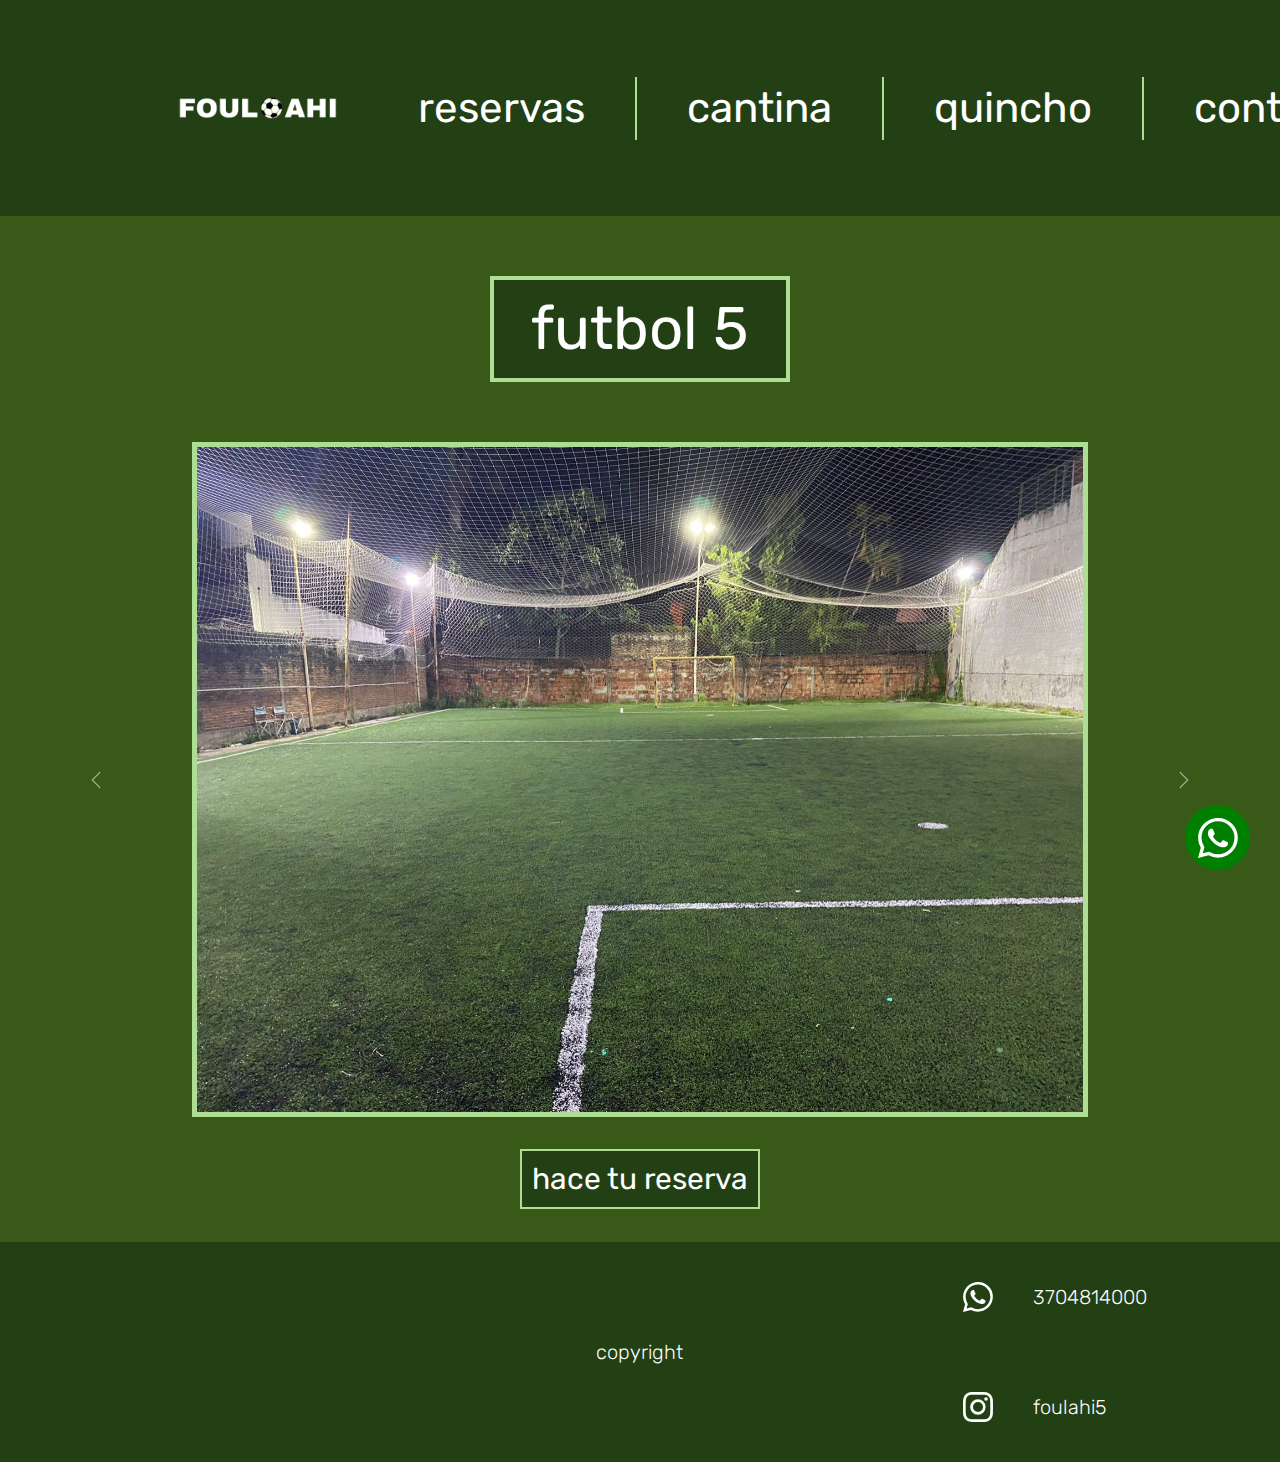
==== commit 8dd4da3f: "terminado 3 responsive mobile 3 secciones" ====
--- a/index.html
+++ b/index.html
@@ -78,7 +78,7 @@
     <!-- logo fijo de whatsapp< -->
     <div class="btn-wpp centrar">
         <a href="https://wa.me/543704814008/?text=me gustaria reservar la cancha" target="_blank">
-            <svg xmlns="http://www.w3.org/2000/svg" width="4rem" height="4rem" fill="currentColor" class="bi bi-whatsapp" viewBox="0 0 16 16">
+            <svg xmlns="http://www.w3.org/2000/svg" width="" height="" fill="currentColor" class="bi bi-whatsapp btn-wpp-tamaño" viewBox="0 0 16 16">
                 <path d="M13.601 2.326A7.85 7.85 0 0 0 7.994 0C3.627 0 .068 3.558.064 7.926c0 1.399.366 2.76 1.057 3.965L0 16l4.204-1.102a7.9 7.9 0 0 0 3.79.965h.004c4.368 0 7.926-3.558 7.93-7.93A7.9 7.9 0 0 0 13.6 2.326zM7.994 14.521a6.6 6.6 0 0 1-3.356-.92l-.24-.144-2.494.654.666-2.433-.156-.251a6.56 6.56 0 0 1-1.007-3.505c0-3.626 2.957-6.584 6.591-6.584a6.56 6.56 0 0 1 4.66 1.931 6.56 6.56 0 0 1 1.928 4.66c-.004 3.639-2.961 6.592-6.592 6.592m3.615-4.934c-.197-.099-1.17-.578-1.353-.646-.182-.065-.315-.099-.445.099-.133.197-.513.646-.627.775-.114.133-.232.148-.43.05-.197-.1-.836-.308-1.592-.985-.59-.525-.985-1.175-1.103-1.372-.114-.198-.011-.304.088-.403.087-.088.197-.232.296-.346.1-.114.133-.198.198-.33.065-.134.034-.248-.015-.347-.05-.099-.445-1.076-.612-1.47-.16-.389-.323-.335-.445-.34-.114-.007-.247-.007-.38-.007a.73.73 0 0 0-.529.247c-.182.198-.691.677-.691 1.654s.71 1.916.81 2.049c.098.133 1.394 2.132 3.383 2.992.47.205.84.326 1.129.418.475.152.904.129 1.246.08.38-.058 1.171-.48 1.338-.943.164-.464.164-.86.114-.943-.049-.084-.182-.133-.38-.232"/>
             </svg>
         </a>
--- a/css/styles.css
+++ b/css/styles.css
@@ -12,7 +12,7 @@
     margin: 0;
     padding: 0;
     box-sizing: border-box;
-    border: solid red;
+    /* border: solid red; */
     /* max-width: 1200px;  */
 }
 html {
@@ -121,7 +121,6 @@
 }
 .imagen {
     width: 70%;
-    height: 73rem;
     border: solid 0.5rem #aedd94;
     object-fit: cover;
 }
@@ -221,6 +220,10 @@
     display: flex;
     flex-direction: column;
     justify-content: center;
+}
+.tamaño-icono {
+    width: 8rem; 
+    height: 8rem,
 }
 .aviso-texto {
     display: flex;
@@ -340,6 +343,10 @@
     bottom: 3rem;
     right: 3rem;
 }
+.btn-wpp-tamaño {
+    width: 4rem;
+    height: 4rem;
+}
 /* footer */
 footer {
     background-color: #234015;
@@ -425,102 +432,67 @@
     }
     /* menu de nav */
     header nav ul.navbar-nav li.nav-item a.nav-link{
-        color: white;
         font-size: 1.2rem;
-        font-weight: 400;
         border: none;
         padding-left: 5rem; 
-        padding-top: 1rem;
-        padding-bottom: 0rem;  
+        padding-bottom: 1rem;  
     }
 
     /* titulos */
     h1 {
-        color: white;
+        border: solid 0.2rem #aedd94;
         font-size: 2rem;
-        font-family: "Rubik", sans-serif;
-        font-weight: 400;
-        font-style: normal;
-        text-align: center;
     }
     .ti-corto {
-        background-color: #234015;
         border: solid 0.2rem #aedd94;
         margin: 2rem;
-        width: 15rem;
-        padding:1.3rem;
+        width: 11rem;
+        padding: 1rem;
     }
     .ti-largo {
-        background-color: #234015;
-        border: solid 0.4rem #aedd94;
+        border: solid 0.2rem #aedd94;
         margin: 6rem;
         width: 55rem;
         padding:1.5rem;
     } 
     
+    /* index */
+    
     .imagen {
-        width: 70%;
-        height: 100%;
-        border: solid 0.2rem #aedd94;
+        border: solid 0.1rem #aedd94;
         object-fit: cover;
     }
 
     /* boton hace tu reserva */
     .btn-reserva {
-    text-align: center;
     font-size: 1.5rem;
     font-weight: 300;
     margin: 3rem;
     }
-    .btn-wpp {
-        display: none;
-    }
-    /* footer */
-
-    footer p {
-        color: white;
-        font-size: 0.5rem;
-        font-family: "Rubik", sans-serif;
-        font-weight: 300;
-        font-style: normal;
-    }
-    .medida {
-        height: 20%;
-    } 
-    
-    /* mapa */
-    iframe {
-        width: 10rem;
-        height: 5rem;
-        margin: 2rem;
-    }
-    .div-redes {
-        height: 9.9rem;
-    }
-    /* whatsapp */
-    .btn-wapp {
-        width: 1rem;
-        height: 1rem;
-    }
-    /* .div-wap {
-        display: flex;
-        flex-direction: row;
-        justify-content: flex-start;
-        align-items: center;
-    } */
-
-    /* instagram */
-    .btn-ig {
-        width: 1rem;
-        height: 1rem;
-    }
-    /* .div-ig {
-        display: flex;
-        flex-direction: row;
-        justify-content:flex-start;
-        align-items: center;
-    } */
-
+    .btn-reserva a {
+        font-size: 1rem;
+        border: solid 0.1rem #aedd94;
+        padding: 0.8rem;
+    }
+    
+    /* termina index */
+    
+    /* reserva */
+    table {
+        font-size: 1.3rem;
+    border: solid 0.1rem #aedd94;
+    margin: 0rem;
+    }
+    table thead tr th {
+        border: solid 0.1rem #aedd94 ;
+        padding: 1.5rem;
+    }
+    table tbody tr td {
+        border: solid 0.1rem #aedd94 ;
+        padding: 1.5rem;
+    }
+
+    /* termina reserva */
 
     /* cantina */
     .grid-container {
@@ -536,18 +508,111 @@
         ;
         grid-column-gap: 1rem;
         grid-row-gap: 1rem;
-    }
-    .grid-container h1 {
-        font-size: 3rem;
-    }
-    .grid-container p {
-        font-size: 2rem;
-    }
-    /* .grid-container .grid-aside img {
-        width: 20%;
-    } */
-}
-
+        }
+    aside {
+        display: flex;
+        flex-direction: row;
+        justify-content: center;
+        margin-top: 2rem;
+    }
+    aside img {
+        width: 40%;
+    }
+    .tamaño-icono {
+        width: 3rem; 
+        height: 3rem,
+    }   
+    .borde {
+        padding: 1rem;
+    }
+    p {
+        font-size: 1rem;
+    }
+    
+    /* termina cantina */
+
+    /* quincho */
+    .galeria {
+        grid-template-columns: repeat(1, 1fr) ;
+        grid-template-rows: repeat(7, 1fr) ;
+    }
+    .galeria img:nth-child(1) {
+        grid-column: 1/2;
+        grid-row: 1/2 ;
+    }
+    .galeria img:nth-child(2) {
+        grid-column: 1/2;
+        grid-row: 2/3 ;
+    } 
+    .galeria img:nth-child(3) {
+        grid-column: 1/2;
+        grid-row: 3/4 ;
+    }
+    .galeria img:nth-child(4) {
+        grid-column: 1/2;
+        grid-row: 4/5 ;
+    }
+    .galeria img:nth-child(5) {
+        grid-column: 1/2;
+        grid-row: 5/6 ;
+    }
+    .galeria img:nth-child(6) {
+        grid-column: 1/2;
+        grid-row: 6/7 ;
+    }
+    .galeria img:nth-child(7) {
+        grid-column: 1/2;
+        grid-row: 7/8;
+    }
+
+    /* termina quincho */
+    
+    
+    /* btn de whatsapp */
+    .btn-wpp {
+        width: 3rem;
+        height: 3rem;
+        padding: 1.5rem;
+        position: fixed;
+        bottom: 0.4rem;
+        right: 0.4rem;
+    }
+    .btn-wpp-tamaño {
+        width: 1.8rem;
+        height: 1.8rem;
+    }
+    
+    /* footer */
+    
+    footer p {
+        font-size: 0.7rem;
+    }
+    .medida {
+        height: 20%;
+    } 
+    
+    /* mapa */
+    iframe {
+        width: 10rem;
+        height: 5rem;
+        margin: 2rem;
+    }
+    .div-redes {
+        height: 9.9rem;
+    }
+    /* whatsapp */
+    .btn-wapp {
+        width: 1rem;
+        height: 1rem;
+    }
+    
+    /* instagram */
+    .btn-ig {
+        width: 1rem;
+        height: 1rem;
+    }
+    /* termina footer */
+}
 
 /* tablet */
 @media screen and (min-width: 768px) and(max-width: 1023px) {
@@ -566,6 +631,40 @@
         grid-column-gap: 1rem;
         grid-row-gap: 1rem;
     }
+
+    /* quincho */
+    .galeria {
+        grid-template-columns: repeat(3, 1fr) ;
+        grid-template-rows: repeat(3, 1fr) ;
+    }
+    .galeria img:nth-child(1) {
+        grid-column: 1/2;
+        grid-row: 1/2 ;
+    }
+    .galeria img:nth-child(2) {
+        grid-column: 2/3;
+        grid-row: 1/2 ;
+    } 
+    .galeria img:nth-child(3) {
+        grid-column: 3/4;
+        grid-row: 1/3 ;
+    }
+    .galeria img:nth-child(4) {
+        grid-column: 1/2;
+        grid-row: 2/4 ;
+    }
+    .galeria img:nth-child(5) {
+        grid-column: 2/3;
+        grid-row: 2/3 ;
+    }
+    .galeria img:nth-child(6) {
+        grid-column: 2/3;
+        grid-row: 3/4 ;
+    }
+    .galeria img:nth-child(7) {
+        grid-column: 3/4;
+        grid-row: 3/4 ;
+    } 
 }
 
 /* dekstop */
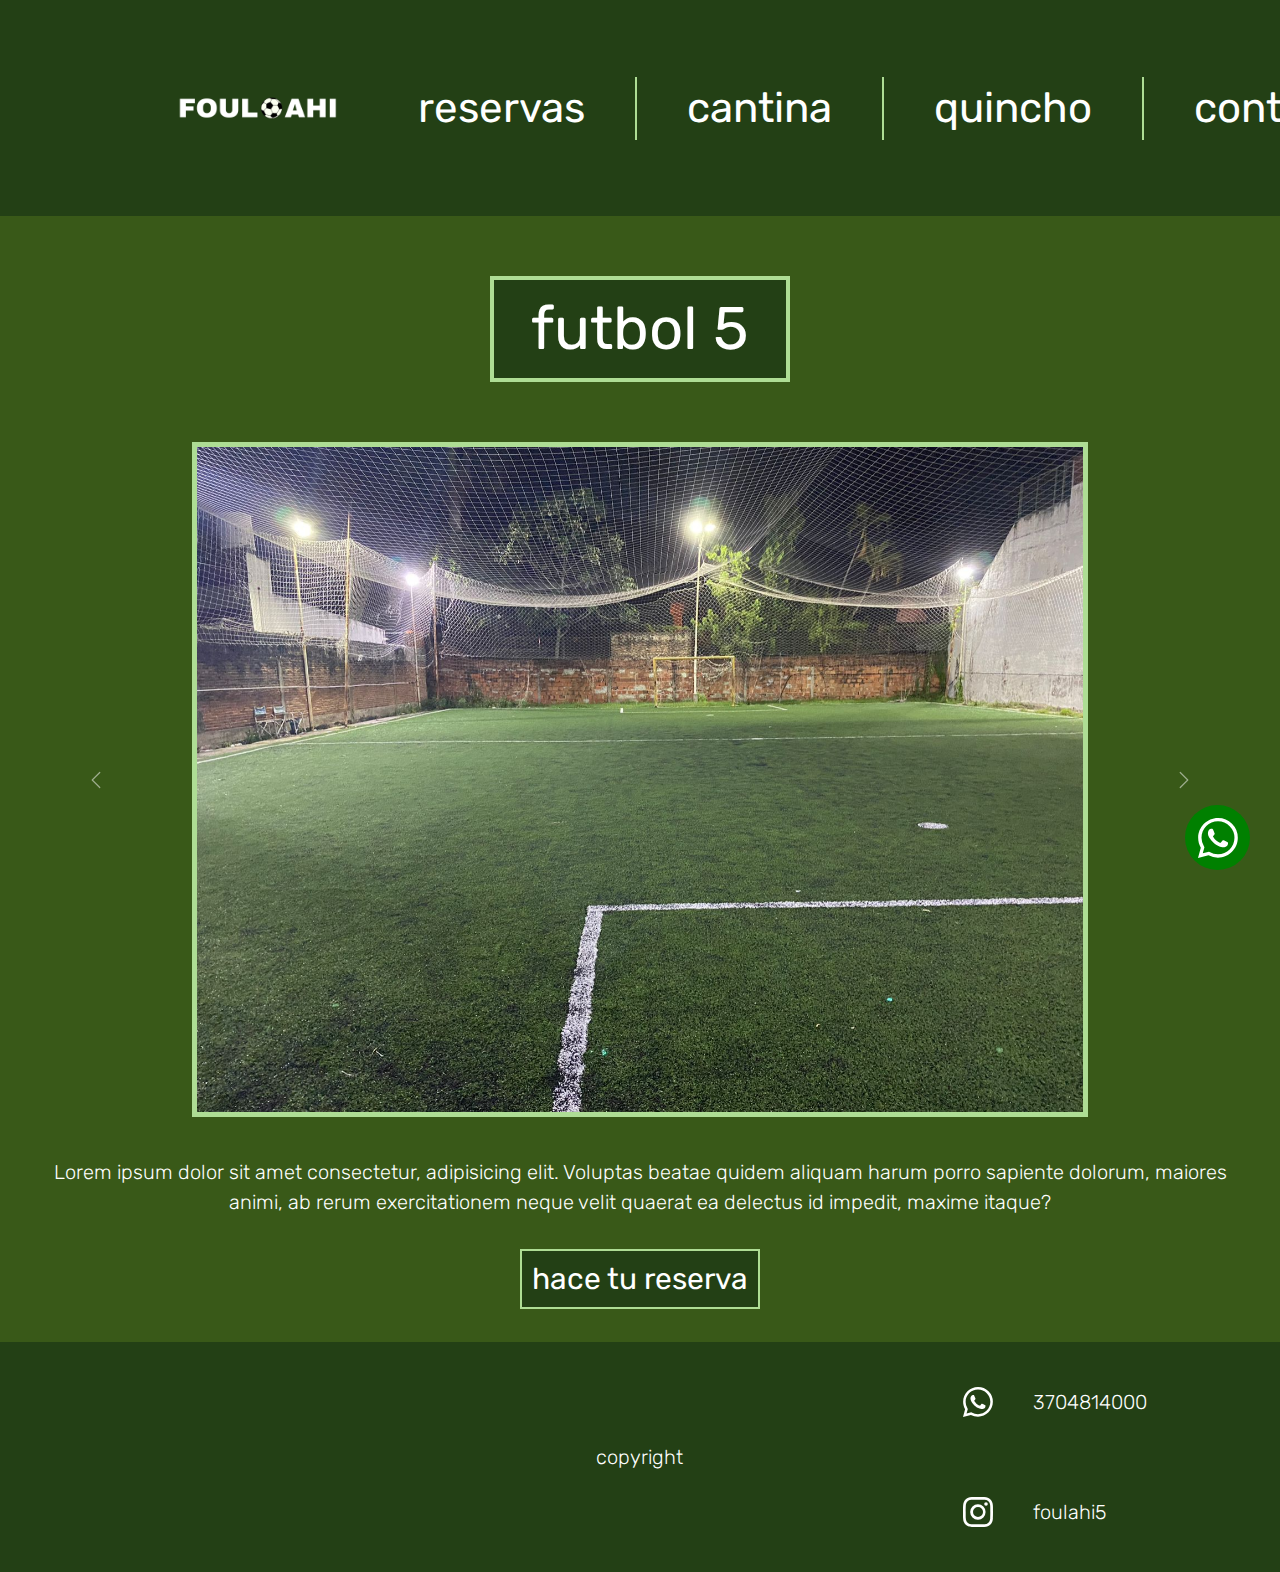
==== commit 0865bfc7: "terminado responsive tablet de 3 secciones" ====
--- a/index.html
+++ b/index.html
@@ -68,6 +68,7 @@
             </div>
             <!-- termina carrusel de fotos -->
         </section>
+        <p>Lorem ipsum dolor sit amet consectetur, adipisicing elit. Voluptas beatae quidem aliquam harum porro sapiente dolorum, maiores animi, ab rerum exercitationem neque velit quaerat ea delectus id impedit, maxime itaque?</p>
         <!-- link hacia seccion reservas -->
         <div class="btn-reserva">
             <a href="./pages/reservas.html" class="btn-reserva a">
--- a/css/styles.css
+++ b/css/styles.css
@@ -121,6 +121,7 @@
 }
 .imagen {
     width: 70%;
+    height: 100%;
     border: solid 0.5rem #aedd94;
     object-fit: cover;
 }
@@ -389,7 +390,7 @@
 iframe {
     width: 40rem;
     height: 15rem;
-    margin: 2rem;
+    margin: 4rem;
 }
 /* whatsapp */
 .btn-wapp {
@@ -427,15 +428,15 @@
     /* logo */
     .icono {
         width: 7rem;
-        height: 7em;
+        height: 7rem;
         margin-left: 4rem;
     }
     /* menu de nav */
     header nav ul.navbar-nav li.nav-item a.nav-link{
         font-size: 1.2rem;
         border: none;
-        padding-left: 5rem; 
-        padding-bottom: 1rem;  
+        padding-left: 2.5rem; 
+        padding-bottom: 2.5rem;  
     }
 
     /* titulos */
@@ -445,7 +446,8 @@
     }
     .ti-corto {
         border: solid 0.2rem #aedd94;
-        margin: 2rem;
+        margin-top: 2rem;
+        margin-bottom: 2rem;
         width: 11rem;
         padding: 1rem;
     }
@@ -461,13 +463,16 @@
     .imagen {
         border: solid 0.1rem #aedd94;
         object-fit: cover;
+        margin-top: 3rem;
+        margin-bottom: 1rem;
     }
 
     /* boton hace tu reserva */
     .btn-reserva {
     font-size: 1.5rem;
     font-weight: 300;
-    margin: 3rem;
+    margin-top: 3rem;
+    margin-bottom: 5rem;
     }
     .btn-reserva a {
         font-size: 1rem;
@@ -479,9 +484,9 @@
     
     /* reserva */
     table {
-        font-size: 1.3rem;
+        font-size: 1.6rem;
     border: solid 0.1rem #aedd94;
-    margin: 0rem;
+    margin: 1rem;
     }
     table thead tr th {
         border: solid 0.1rem #aedd94 ;
@@ -509,11 +514,17 @@
         grid-column-gap: 1rem;
         grid-row-gap: 1rem;
         }
+    .tablas-precios {
+        display: flex;
+        flex-direction: column;
+        justify-content: space-between;
+        align-items: center;
+    }
     aside {
         display: flex;
         flex-direction: row;
         justify-content: center;
-        margin-top: 2rem;
+        margin-top: 0rem;
     }
     aside img {
         width: 40%;
@@ -582,6 +593,10 @@
         height: 1.8rem;
     }
     
+    header nav ul.navbar-nav li.nav-item a.nav-link:hover, footer nav a svg:hover,div a svg:hover {
+        display: none;
+    }
+
     /* footer */
     
     footer p {
@@ -615,7 +630,82 @@
 }
 
 /* tablet */
-@media screen and (min-width: 768px) and(max-width: 1023px) {
+@media screen and (min-width: 768px) and (max-width: 1023px) {
+
+    /* header */
+
+    /* logo */
+    .icono {
+        width: 12rem;
+        height: 12rem;
+        margin-left: 7rem;
+    }
+    /* menu de nav */
+    header nav ul.navbar-nav li.nav-item a.nav-link{
+        font-size: 1.7rem;
+        border: none;
+        padding-left: 2.5rem; 
+        padding-bottom: 2.5rem;  
+    }
+
+    /* titulos */
+    h1 {
+        border: solid 0.2rem #aedd94;
+        font-size: 3rem;
+    }
+    .ti-corto {
+        border: solid 0.2rem #aedd94;
+        margin-top: 4rem;
+        margin-bottom: 2rem;
+        width: 15rem;
+        padding: 1.5rem;
+    }
+    .ti-largo {
+        border: solid 0.2rem #aedd94;
+        margin: 3rem;
+        width: 26rem;
+        padding:1.5rem;
+    } 
+    
+    /* index */
+    
+    .imagen {
+        border: solid 0.1rem #aedd94;
+        object-fit: cover;
+        margin-top: 3rem;
+        margin-bottom: 1rem;
+    }
+
+    /* boton hace tu reserva */
+    .btn-reserva {
+    font-weight: 300;
+    margin-top: 4rem;
+    margin-bottom: 6rem;
+    }
+    .btn-reserva a {
+        border: solid 0.1rem #aedd94;
+        font-size: 1.5rem;
+        padding: 1rem;
+    }
+    
+    /* termina index */
+    
+    /* reserva */
+    table {
+        font-size: 2rem;
+    border: solid 0.1rem #aedd94;
+    margin-top: 3rem;
+    }
+    table thead tr th {
+        border: solid 0.1rem #aedd94 ;
+        padding: 1.5rem;
+    }
+    table tbody tr td {
+        border: solid 0.1rem #aedd94 ;
+        padding: 1.5rem;
+    }
+
+    /* termina reserva */
     
     /* cantina */
     .grid-container {
@@ -631,11 +721,35 @@
         grid-column-gap: 1rem;
         grid-row-gap: 1rem;
     }
+    .tablas-precios {
+        display: flex;
+        flex-direction: row;
+        justify-content: space-around;
+        align-items: center;
+    }
+    aside img {
+        width: 100%;
+        height: 100%;
+    }
+    .tamaño-icono {
+        width: 4.5rem; 
+        height: 4.5rem,
+    }   
+    .borde {
+        padding: 1.3rem;
+    }
+    p {
+        font-size: 1.7rem;
+    }
+    
+    /* termina cantina */
 
     /* quincho */
     .galeria {
         grid-template-columns: repeat(3, 1fr) ;
         grid-template-rows: repeat(3, 1fr) ;
+        margin-top: 4rem;
+        margin-bottom: 5.3rem;
     }
     .galeria img:nth-child(1) {
         grid-column: 1/2;
@@ -665,6 +779,61 @@
         grid-column: 3/4;
         grid-row: 3/4 ;
     } 
+    /* termina quincho */
+    
+    
+    /* btn de whatsapp */
+    .btn-wpp {
+        width: 5rem;
+        height: 5rem;
+        padding: 1.5rem;
+        position: fixed;
+        bottom: 1rem;
+        right: 1rem;
+    }
+    .btn-wpp-tamaño {
+        width: 3rem;
+        height: 3rem;
+    }
+    
+    header nav ul.navbar-nav li.nav-item a.nav-link:hover, footer nav a svg:hover,div a svg:hover {
+        display: none;
+    }
+
+    /* footer */
+    
+    footer p {
+        font-size: 1.5rem;
+    }
+    .medida {
+        height: 20%;
+    } 
+    
+    /* mapa */
+    iframe {
+        width: 20rem;
+        height: 7.5rem;
+        margin: 0rem;
+        margin-left: 1.4rem;
+    }
+    .div-redes {
+        display: flex;
+        flex-direction: column;
+        justify-content: space-around;
+        height: 9.9rem;
+    }
+    /* whatsapp */
+    .btn-wapp {
+        width: 2rem;
+        height: 2rem;
+    }
+    
+    /* instagram */
+    .btn-ig {
+        width: 2rem;
+        height: 2rem;
+    }
+    /* termina footer */
 }
 
 /* dekstop */
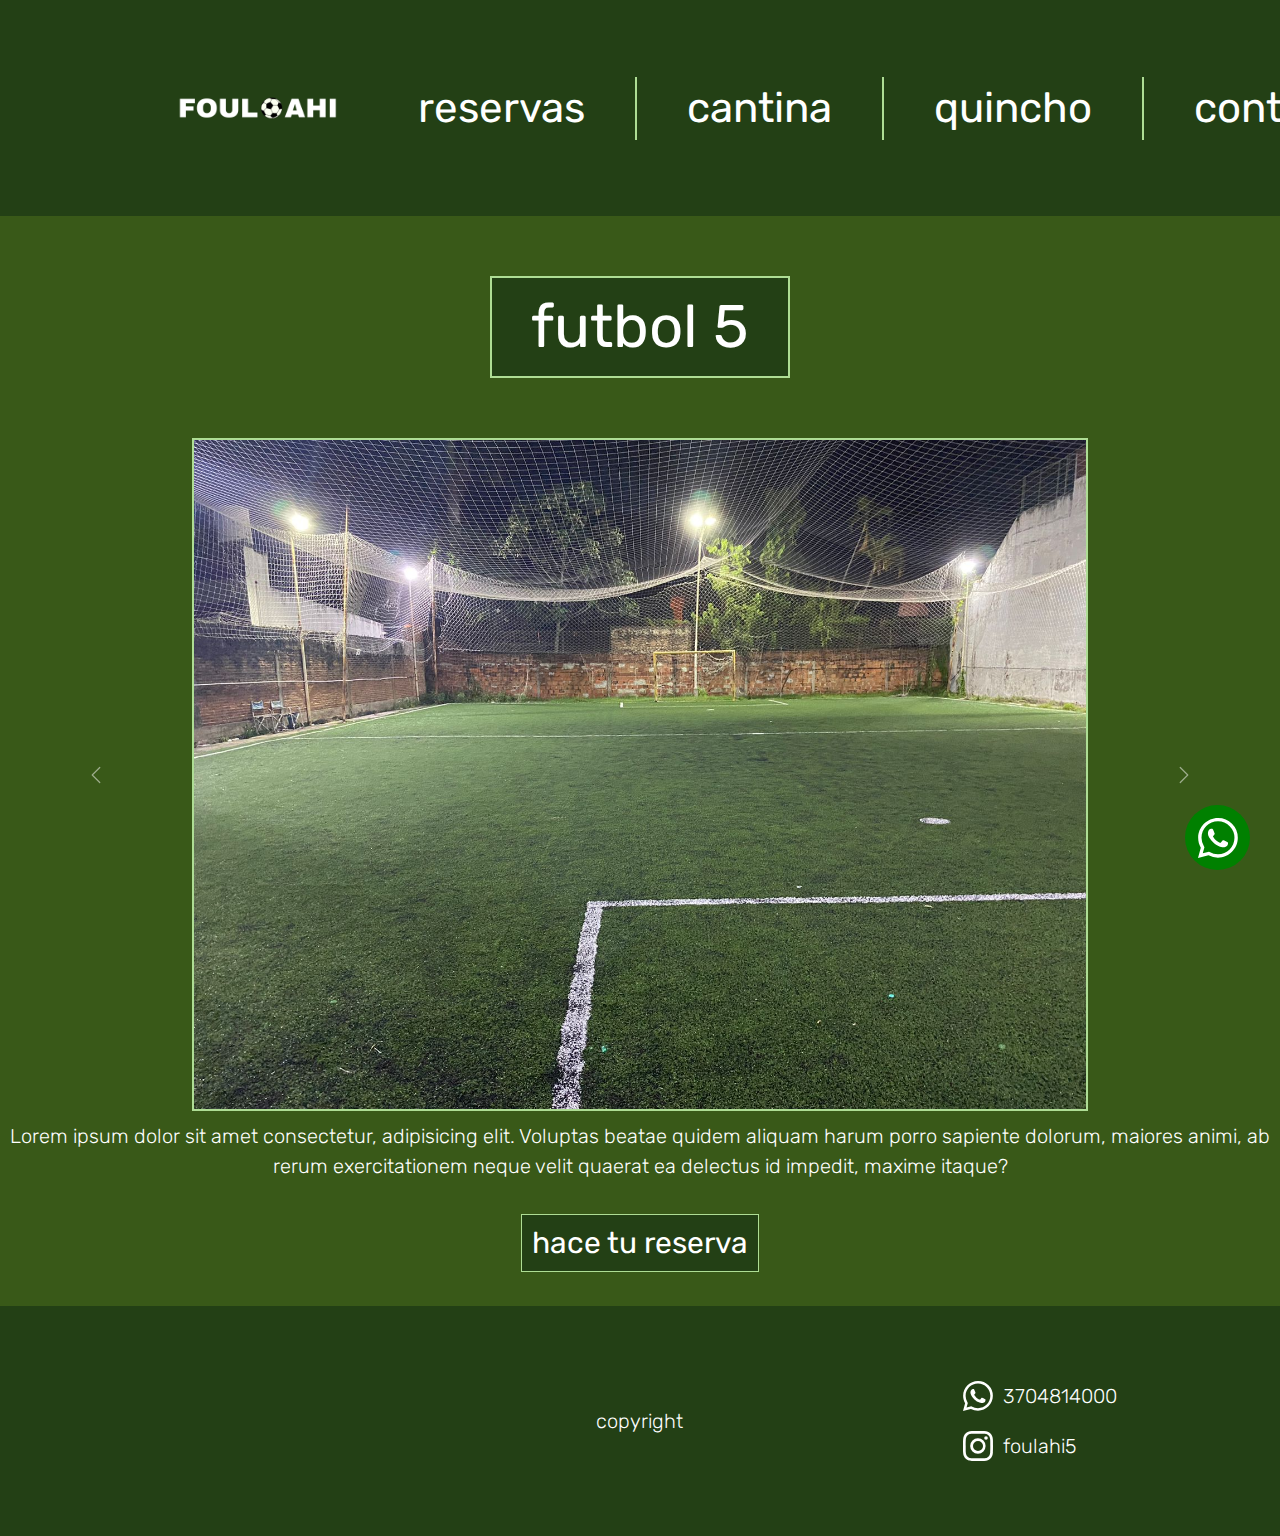
==== commit b71722ea: "terminado el sass" ====
--- a/index.html
+++ b/index.html
@@ -103,7 +103,7 @@
                             <path d="M13.601 2.326A7.85 7.85 0 0 0 7.994 0C3.627 0 .068 3.558.064 7.926c0 1.399.366 2.76 1.057 3.965L0 16l4.204-1.102a7.9 7.9 0 0 0 3.79.965h.004c4.368 0 7.926-3.558 7.93-7.93A7.9 7.9 0 0 0 13.6 2.326zM7.994 14.521a6.6 6.6 0 0 1-3.356-.92l-.24-.144-2.494.654.666-2.433-.156-.251a6.56 6.56 0 0 1-1.007-3.505c0-3.626 2.957-6.584 6.591-6.584a6.56 6.56 0 0 1 4.66 1.931 6.56 6.56 0 0 1 1.928 4.66c-.004 3.639-2.961 6.592-6.592 6.592m3.615-4.934c-.197-.099-1.17-.578-1.353-.646-.182-.065-.315-.099-.445.099-.133.197-.513.646-.627.775-.114.133-.232.148-.43.05-.197-.1-.836-.308-1.592-.985-.59-.525-.985-1.175-1.103-1.372-.114-.198-.011-.304.088-.403.087-.088.197-.232.296-.346.1-.114.133-.198.198-.33.065-.134.034-.248-.015-.347-.05-.099-.445-1.076-.612-1.47-.16-.389-.323-.335-.445-.34-.114-.007-.247-.007-.38-.007a.73.73 0 0 0-.529.247c-.182.198-.691.677-.691 1.654s.71 1.916.81 2.049c.098.133 1.394 2.132 3.383 2.992.47.205.84.326 1.129.418.475.152.904.129 1.246.08.38-.058 1.171-.48 1.338-.943.164-.464.164-.86.114-.943-.049-.084-.182-.133-.38-.232"/>
                         </svg>
                     </a>
-                    <p>3704814000</p>
+                    <p class="tamaño-letra">3704814000</p>
                 </div>
                 <div class="div-ig medida">
                     <a href="https://www.instagram.com/ulises_tomas05/" target="_blank">
@@ -111,7 +111,7 @@
                             <path d="M8 0C5.829 0 5.556.01 4.703.048 3.85.088 3.269.222 2.76.42a3.9 3.9 0 0 0-1.417.923A3.9 3.9 0 0 0 .42 2.76C.222 3.268.087 3.85.048 4.7.01 5.555 0 5.827 0 8.001c0 2.172.01 2.444.048 3.297.04.852.174 1.433.372 1.942.205.526.478.972.923 1.417.444.445.89.719 1.416.923.51.198 1.09.333 1.942.372C5.555 15.99 5.827 16 8 16s2.444-.01 3.298-.048c.851-.04 1.434-.174 1.943-.372a3.9 3.9 0 0 0 1.416-.923c.445-.445.718-.891.923-1.417.197-.509.332-1.09.372-1.942C15.99 10.445 16 10.173 16 8s-.01-2.445-.048-3.299c-.04-.851-.175-1.433-.372-1.941a3.9 3.9 0 0 0-.923-1.417A3.9 3.9 0 0 0 13.24.42c-.51-.198-1.092-.333-1.943-.372C10.443.01 10.172 0 7.998 0zm-.717 1.442h.718c2.136 0 2.389.007 3.232.046.78.035 1.204.166 1.486.275.373.145.64.319.92.599s.453.546.598.92c.11.281.24.705.275 1.485.039.843.047 1.096.047 3.231s-.008 2.389-.047 3.232c-.035.78-.166 1.203-.275 1.485a2.5 2.5 0 0 1-.599.919c-.28.28-.546.453-.92.598-.28.11-.704.24-1.485.276-.843.038-1.096.047-3.232.047s-2.39-.009-3.233-.047c-.78-.036-1.203-.166-1.485-.276a2.5 2.5 0 0 1-.92-.598 2.5 2.5 0 0 1-.6-.92c-.109-.281-.24-.705-.275-1.485-.038-.843-.046-1.096-.046-3.233s.008-2.388.046-3.231c.036-.78.166-1.204.276-1.486.145-.373.319-.64.599-.92s.546-.453.92-.598c.282-.11.705-.24 1.485-.276.738-.034 1.024-.044 2.515-.045zm4.988 1.328a.96.96 0 1 0 0 1.92.96.96 0 0 0 0-1.92m-4.27 1.122a4.109 4.109 0 1 0 0 8.217 4.109 4.109 0 0 0 0-8.217m0 1.441a2.667 2.667 0 1 1 0 5.334 2.667 2.667 0 0 1 0-5.334"/>
                         </svg>
                     </a>
-                    <p>foulahi5</p>
+                    <p class="tamaño-letra">foulahi5</p>
                 </div>
             </div>
         </nav>
--- a/css/styles.css
+++ b/css/styles.css
@@ -1,890 +1,1006 @@
-/* 
-234015 (verded oscuro)
-395918 (verde mediano)
-aedd94 (verde claro)
-*/
-
+@charset "UTF-8";
 /* fuente de letra */
-@import url('https://fonts.googleapis.com/css2?family=Rubik:ital,wght@0,300..900;1,300..900&display=swap'); 
+@import url("https://fonts.googleapis.com/css2?family=Rubik:ital,wght@0,300..900;1,300..900&display=swap");
+section form textarea, section form input, section form select, .borde-aviso, .borde, table thead tr th, table, .ti-largo, .ti-corto {
+  background-color: #234015;
+  border: solid 0.2rem #aedd94;
+}
+
+.btn-reserva a, section form .btn-submit {
+  background-color: #234015;
+  border: solid 0.1rem #aedd94;
+}
+
+html body .centrar, .aviso, .acomodo {
+  display: flex;
+  flex-direction: row;
+  justify-content: center;
+}
+
+footer nav .div-redes, footer nav .div-copy, footer nav .div-iframe, .aviso-texto, .aviso-icono, .tabla-jugo, .tabla-cerveza, .horarios {
+  display: flex;
+  flex-direction: column;
+  justify-content: center;
+}
 
 /* reset */
 * {
-    margin: 0;
-    padding: 0;
-    box-sizing: border-box;
-    /* border: solid red; */
-    /* max-width: 1200px;  */
-}
-html {
-    font-size: 62.5%;
-}
-/* body */
-body {
-    background-color: #395918 ;
-    color: white;
-    font-family: "Rubik", sans-serif;
-    font-style: normal;
-    overflow-x: hidden;
-    font-weight: 300;
-}
-/* header */
+  margin: 0;
+  padding: 0;
+  box-sizing: border-box;
+  /* border: solid red; */
+}
+
 header {
+  background-color: #234015;
+}
+header .icono {
+  width: 20rem;
+  height: 20rem;
+  margin-left: 15rem;
+  border: none;
+}
+@media screen and (min-width: 320px) and (max-width: 767px) {
+  header .icono {
+    width: 7rem;
+    height: 7rem;
+    margin-left: 4rem;
+  }
+}
+@media screen and (min-width: 768px) and (max-width: 1023px) {
+  header .icono {
+    width: 12rem;
+    height: 12rem;
+    margin-left: 7rem;
+  }
+}
+header nav ul {
+  margin-right: 3rem;
+}
+header .navbar-nav li.nav-item a.nav-link {
+  color: white;
+  font-size: 4.2rem;
+  font-weight: 400;
+  border-right: solid 0.2rem #aedd94;
+  padding-right: 5rem;
+  padding-left: 5rem;
+  padding-top: 0rem;
+  padding-bottom: 0rem;
+}
+@media screen and (min-width: 320px) and (max-width: 767px) {
+  header .navbar-nav li.nav-item a.nav-link {
+    font-size: 1.2rem;
+    border: none;
+    padding-left: 2.5rem;
+    padding-top: 1.5rem;
+    padding-bottom: 1.5rem;
+  }
+}
+@media screen and (min-width: 768px) and (max-width: 1023px) {
+  header .navbar-nav li.nav-item a.nav-link {
+    font-size: 2rem;
+    border: none;
+    padding-left: 2.5rem;
+    padding-bottom: 2.5rem;
+  }
+}
+header .navbar-nav li.nav-item a.nav-link:hover {
+  color: #aedd94;
+}
+header .navbar-nav li.nav-item a.nav-link .none-border {
+  border-right: none !important;
+}
+@media screen and (min-width: 320px) and (max-width: 767px) {
+  header .navbar-toggler-icon {
+    background-image: url("data:image/svg+xml,%3csvg xmlns='http://www.w3.org/2000/svg' viewBox='0 0 30 30'%3e%3cpath stroke='rgba%28174, 221, 148, 1' stroke-linecap='round' stroke-miterlimit='10' stroke-width='2' d='M4 7h22M4 15h22M4 23h22'/%3e%3c/svg%3e");
+  }
+}
+@media screen and (min-width: 768px) and (max-width: 1023px) {
+  header .navbar-toggler-icon {
+    background-image: url("data:image/svg+xml,%3csvg xmlns='http://www.w3.org/2000/svg' viewBox='0 0 30 30'%3e%3cpath stroke='rgba%28174, 221, 148, 1' stroke-linecap='round' stroke-miterlimit='10' stroke-width='2' d='M4 7h22M4 15h22M4 23h22'/%3e%3c/svg%3e");
+  }
+}
+@media screen and (min-width: 320px) and (max-width: 767px) {
+  header .navbar-toggler {
+    border: solid 0.1rem #aedd94;
+  }
+}
+@media screen and (min-width: 768px) and (max-width: 1023px) {
+  header .navbar-toggler {
+    border: solid 0.1rem #aedd94;
+  }
+}
+
+/* encabezados */
+h1 {
+  font-size: 6rem;
+  font-weight: 400;
+  text-align: center;
+}
+@media screen and (min-width: 320px) and (max-width: 767px) {
+  h1 {
+    font-size: 2rem;
+  }
+}
+@media screen and (min-width: 768px) and (max-width: 1023px) {
+  h1 {
+    font-size: 3rem;
+  }
+}
+
+.ti-corto {
+  margin: 6rem;
+  width: 30rem;
+  padding: 1.3rem;
+}
+@media screen and (min-width: 320px) and (max-width: 767px) {
+  .ti-corto {
     background-color: #234015;
-}
-/* logo */
-.icono {
-    width: 20rem;
-    height: 20rem;
-    margin-left: 15rem;
-    border: none;
-}
-/* menu de nav */
-header nav ul {
-    margin-right: 3rem;
-}
-header nav ul.navbar-nav li.nav-item a.nav-link{
-    color: white;
-    font-size: 4.2rem;
-    font-weight: 400;
-    border-right: solid 0.2rem #aedd94;
-    padding-right: 5rem;
-    padding-left: 5rem; 
-    padding-top: 0rem;
-    padding-bottom: 0rem;  
-}
-header nav ul.navbar-nav li.nav-item a.nav-link:hover, footer nav a svg:hover,div a svg:hover {
-    color: #aedd94;
-}
-.none-border {
-    border-right: none !important;
-}
-
-/* enlaces */
-a {
-    text-decoration: none;
-    color:  white;
-}
-/* termina el header */
-
-/* encabezados */
-.centrar {
+    border: solid 0.1rem #aedd94;
+    margin-top: 3rem;
+    margin-bottom: 2rem;
+    width: 11rem;
+    padding: 1rem;
+  }
+}
+@media screen and (min-width: 768px) and (max-width: 1023px) {
+  .ti-corto {
+    background-color: #234015;
+    border: solid 0.1rem #aedd94;
+    margin-top: 4rem;
+    margin-bottom: 2rem;
+    width: 15rem;
+    padding: 1.5rem;
+  }
+}
+
+.ti-largo {
+  margin: 6rem;
+  width: 55rem;
+  padding: 1.5rem;
+}
+@media screen and (min-width: 320px) and (max-width: 767px) {
+  .ti-largo {
+    background-color: #234015;
+    border: solid 0.1rem #aedd94;
+    margin-top: 3rem;
+    margin-bottom: 2rem;
+    width: 18rem;
+    padding: 1rem;
+  }
+}
+@media screen and (min-width: 768px) and (max-width: 1023px) {
+  .ti-largo {
+    background-color: #234015;
+    border: solid 0.1rem #aedd94;
+    margin: 3rem;
+    width: 26rem;
+    padding: 1.5rem;
+  }
+}
+
+/* imagenes */
+.imagen-div {
+  display: flex;
+  flex-direction: column;
+  justify-content: center;
+  align-items: center;
+}
+
+.imagen {
+  width: 70%;
+  height: 100%;
+  border: solid 0.2rem #aedd94;
+  -o-object-fit: cover;
+     object-fit: cover;
+}
+@media screen and (min-width: 320px) and (max-width: 767px) {
+  .imagen {
+    border: solid 0.1rem #aedd94;
+    margin-top: 1rem;
+    margin-bottom: 1rem;
+  }
+}
+@media screen and (min-width: 768px) and (max-width: 1023px) {
+  .imagen {
+    border: solid 0.1rem #aedd94;
+    margin-top: 3rem;
+    margin-bottom: 1rem;
+  }
+}
+
+table {
+  font-size: 3.5rem;
+  margin: 3rem;
+  text-align: center;
+}
+@media screen and (min-width: 320px) and (max-width: 767px) {
+  table {
+    border: solid 0.1rem #aedd94;
+    font-size: 1.6rem;
+    margin: 1rem;
+  }
+}
+@media screen and (min-width: 768px) and (max-width: 1023px) {
+  table {
+    border: solid 0.2rem #aedd94;
+    font-size: 2rem;
+    margin-top: 3rem;
+  }
+}
+table thead tr th {
+  padding: 2rem;
+}
+@media screen and (min-width: 320px) and (max-width: 767px) {
+  table thead tr th {
+    border: solid 0.1rem #aedd94;
+    padding: 1.5rem;
+  }
+}
+@media screen and (min-width: 768px) and (max-width: 1023px) {
+  table thead tr th {
+    border: solid 0.2rem #aedd94;
+    padding: 1.5rem;
+  }
+}
+table tbody tr td {
+  background-color: #395918;
+  border: solid 0.2rem #aedd94;
+  padding: 2rem;
+}
+@media screen and (min-width: 320px) and (max-width: 767px) {
+  table tbody tr td {
+    border: solid 0.1rem #aedd94;
+    padding: 1.5rem;
+  }
+}
+@media screen and (min-width: 768px) and (max-width: 1023px) {
+  table tbody tr td {
+    border: solid 0.2rem #aedd94;
+    padding: 1.5rem;
+  }
+}
+
+.estirado-horizontal {
+  width: 100%;
+}
+@media screen and (min-width: 320px) and (max-width: 767px) {
+  .estirado-horizontal {
+    font-size: 0.8rem;
+  }
+}
+@media screen and (min-width: 768px) and (max-width: 1023px) {
+  .estirado-horizontal {
+    font-size: 2.3rem;
+  }
+}
+
+.acomodo {
+  align-items: center;
+}
+@media screen and (min-width: 320px) and (max-width: 767px) {
+  .acomodo {
+    flex-direction: column;
+  }
+}
+@media screen and (min-width: 768px) and (max-width: 1023px) {
+  .acomodo {
+    flex-direction: column;
+  }
+}
+
+.precios {
+  display: flex;
+  flex-direction: column;
+  justify-content: space-evenly;
+  align-items: center;
+}
+@media screen and (min-width: 320px) and (max-width: 767px) {
+  .precios {
+    flex-direction: row;
+    justify-content: space-between;
+    margin-top: 1.4rem;
+  }
+}
+@media screen and (min-width: 768px) and (max-width: 1023px) {
+  .precios {
+    flex-direction: row;
+    justify-content: space-between;
+    margin-top: 0rem;
+  }
+}
+
+.horarios {
+  width: 50%;
+  margin: 6rem;
+}
+@media screen and (min-width: 320px) and (max-width: 767px) {
+  .horarios {
+    width: 90%;
+    margin: 2rem;
+    margin-bottom: 3rem;
+  }
+}
+@media screen and (min-width: 768px) and (max-width: 1023px) {
+  .horarios {
+    width: 70%;
+    margin-top: 3rem;
+    margin-bottom: 3rem;
+  }
+}
+
+.borde {
+  padding: 3rem;
+}
+@media screen and (min-width: 320px) and (max-width: 767px) {
+  .borde {
+    border: solid 0.1rem #aedd94;
+    font-size: 1.3rem;
+    padding: 1rem;
+  }
+}
+@media screen and (min-width: 768px) and (max-width: 1023px) {
+  .borde {
+    border: solid 0.1rem #aedd94;
+    font-size: 2rem;
+    padding: 2rem;
+  }
+}
+
+.tamaño-horarios {
+  font-size: 2rem;
+  margin: 2rem;
+}
+@media screen and (min-width: 320px) and (max-width: 767px) {
+  .tamaño-horarios {
+    font-size: 1.2rem;
+  }
+}
+@media screen and (min-width: 768px) and (max-width: 1023px) {
+  .tamaño-horarios {
+    font-size: 2rem;
+  }
+}
+
+/* Grid layout */
+.grid-container {
+  display: grid;
+  width: 100%;
+  height: 100vh;
+}
+@media screen and (min-width: 320px) and (max-width: 767px) {
+  .grid-container {
+    grid-template-columns: 1fr;
+    grid-template-rows: auto 2fr 1fr 1fr auto;
+    grid-template-areas: "menu" "contenido" "seccion" "publicidad" "pie";
+    grid-column-gap: 1rem;
+    grid-row-gap: 1rem;
+  }
+}
+@media screen and (min-width: 768px) and (max-width: 1023px) {
+  .grid-container {
+    display: grid;
+    grid-template-columns: 1fr;
+    grid-template-rows: auto 2fr 1fr 1fr auto;
+    grid-template-areas: "menu" "contenido" "seccion" "publicidad" "pie";
+    grid-column-gap: 1rem;
+    grid-row-gap: 1rem;
+  }
+}
+@media screen and (min-width: 1024px) {
+  .grid-container {
+    grid-template-columns: 3fr 1fr;
+    grid-template-rows: auto 2fr 1fr auto;
+    grid-template-areas: "menu menu" "contenido publicidad" "seccion publicidad" "pie pie";
+    grid-column-gap: 1rem;
+    grid-row-gap: 1rem;
+  }
+}
+
+.grid-header {
+  grid-area: menu;
+}
+
+.grid-main {
+  grid-area: contenido;
+}
+
+.grid-section {
+  grid-area: seccion;
+}
+
+.grid-aside {
+  grid-area: publicidad;
+  justify-self: center;
+  align-self: center;
+}
+
+@media screen and (min-width: 320px) and (max-width: 767px) {
+  aside {
     display: flex;
     flex-direction: row;
     justify-content: center;
-    align-items: center;
-}
-h1 {
-    color: white;
-    font-size: 6rem;
-    font-family: "Rubik", sans-serif;
-    font-weight: 400;
-    font-style: normal;
-    text-align: center;
-}
-.ti-corto {
-    background-color: #234015;
-    border: solid 0.4rem #aedd94;
-    margin: 6rem;
-    width: 30rem;
-    padding:1.3rem;
-}
-.ti-largo {
-    background-color: #234015;
-    border: solid 0.4rem #aedd94;
-    margin: 6rem;
-    width: 55rem;
-    padding:1.5rem;
-} 
-h2 {
-    color: white;
-    font-size: 4.5rem;
-    font-family: "Rubik", sans-serif;
-    font-weight: 400;
-    font-style: normal;
-    text-align: center;
-}
-.contacto {
-    background-color: #234015;
-    border: solid 0.3rem #aedd94;
-    padding:1.8rem; 
-}
-/* termina encabezados */
-
-/* index */
-
-/* imagenes */
-.imagen-div {
-    display: flex;
+    margin-top: 0rem;
+  }
+}
+@media screen and (min-width: 320px) and (max-width: 767px) {
+  aside img {
+    width: 40%;
+  }
+}
+@media screen and (min-width: 768px) and (max-width: 1023px) {
+  aside img {
+    width: 60%;
+    margin: 2rem;
+  }
+}
+
+.grid-footer {
+  grid-area: pie;
+}
+
+.tablas-precios {
+  display: flex;
+  flex-direction: row;
+  justify-content: space-around;
+  align-items: center;
+}
+@media screen and (min-width: 320px) and (max-width: 767px) {
+  .tablas-precios {
     flex-direction: column;
-    justify-content: center;
-    align-items: center;
-}
-.imagen {
-    width: 70%;
-    height: 100%;
-    border: solid 0.5rem #aedd94;
-    object-fit: cover;
+    justify-content: space-between;
+  }
+}
+
+/* aviso */
+.aviso {
+  align-items: center;
+  margin: 5rem;
+}
+@media screen and (min-width: 320px) and (max-width: 767px) {
+  .aviso {
+    margin: 0rem;
+  }
+}
+@media screen and (min-width: 768px) and (max-width: 1023px) {
+  .aviso {
+    margin: 1rem;
+  }
+}
+
+.tamaño-icono {
+  width: 8rem;
+  height: 8rem;
+}
+@media screen and (min-width: 320px) and (max-width: 767px) {
+  .tamaño-icono {
+    width: 3rem;
+    height: 3rem;
+  }
+}
+@media screen and (min-width: 768px) and (max-width: 1023px) {
+  .tamaño-icono {
+    width: 4.5rem;
+    height: 4.5rem;
+  }
+}
+
+.borde-aviso {
+  padding: 2rem;
+}
+@media screen and (min-width: 320px) and (max-width: 767px) {
+  .borde-aviso {
+    border: solid 0.1rem #aedd94;
+    padding: 0.8rem;
+    font-size: 1.3rem;
+  }
+}
+@media screen and (min-width: 768px) and (max-width: 1023px) {
+  .borde-aviso {
+    padding: 1rem;
+  }
+}
+
+.galeria {
+  display: grid;
+  grid-gap: 1rem;
+  margin: 1rem;
+}
+@media screen and (min-width: 320px) and (max-width: 767px) {
+  .galeria {
+    grid-template-columns: repeat(1, 1fr);
+    grid-template-rows: repeat(7, 1fr);
+  }
+}
+@media screen and (min-width: 768px) and (max-width: 1023px) {
+  .galeria {
+    grid-template-columns: repeat(3, 1fr);
+    grid-template-rows: repeat(3, 1fr);
+    margin-top: 4rem;
+    margin-bottom: 5.3rem;
+  }
+}
+@media screen and (min-width: 1024px) {
+  .galeria {
+    grid-template-columns: repeat(3, 1fr);
+    grid-template-rows: repeat(3, 1fr);
+  }
+}
+
+.galeria img {
+  width: 100%;
+  height: 100%;
+  -o-object-fit: cover;
+     object-fit: cover;
+}
+@media screen and (min-width: 320px) and (max-width: 767px) {
+  .galeria img:nth-child(1) {
+    grid-column: 1/2;
+    grid-row: 1/2;
+  }
+  .galeria img:nth-child(2) {
+    grid-column: 1/2;
+    grid-row: 2/3;
+  }
+  .galeria img:nth-child(3) {
+    grid-column: 1/2;
+    grid-row: 3/4;
+  }
+  .galeria img:nth-child(4) {
+    grid-column: 1/2;
+    grid-row: 4/5;
+  }
+  .galeria img:nth-child(5) {
+    grid-column: 1/2;
+    grid-row: 5/6;
+  }
+  .galeria img:nth-child(6) {
+    grid-column: 1/2;
+    grid-row: 6/7;
+  }
+  .galeria img:nth-child(7) {
+    grid-column: 1/2;
+    grid-row: 7/8;
+  }
+}
+@media screen and (min-width: 768px) and (max-width: 1023px) {
+  .galeria img:nth-child(1) {
+    grid-column: 1/2;
+    grid-row: 1/2;
+  }
+  .galeria img:nth-child(2) {
+    grid-column: 2/3;
+    grid-row: 1/2;
+  }
+  .galeria img:nth-child(3) {
+    grid-column: 3/4;
+    grid-row: 1/3;
+  }
+  .galeria img:nth-child(4) {
+    grid-column: 1/2;
+    grid-row: 2/4;
+  }
+  .galeria img:nth-child(5) {
+    grid-column: 2/3;
+    grid-row: 2/3;
+  }
+  .galeria img:nth-child(6) {
+    grid-column: 2/3;
+    grid-row: 3/4;
+  }
+  .galeria img:nth-child(7) {
+    grid-column: 3/4;
+    grid-row: 3/4;
+  }
+}
+@media screen and (min-width: 1024px) {
+  .galeria img:nth-child(1) {
+    grid-column: 1/2;
+    grid-row: 1/2;
+  }
+  .galeria img:nth-child(2) {
+    grid-column: 2/3;
+    grid-row: 1/2;
+  }
+  .galeria img:nth-child(3) {
+    grid-column: 3/4;
+    grid-row: 1/3;
+  }
+  .galeria img:nth-child(4) {
+    grid-column: 1/2;
+    grid-row: 2/4;
+  }
+  .galeria img:nth-child(5) {
+    grid-column: 2/3;
+    grid-row: 2/3;
+  }
+  .galeria img:nth-child(6) {
+    grid-column: 2/3;
+    grid-row: 3/4;
+  }
+  .galeria img:nth-child(7) {
+    grid-column: 3/4;
+    grid-row: 3/4;
+  }
+}
+
+/* formulario */
+section form {
+  display: flex;
+  flex-direction: column;
+  justify-content: space-between;
+  align-items: center;
+}
+section form select {
+  color: white;
+  font-size: 2.4rem;
+  padding: 1.3rem;
+  margin: 1rem;
+  width: 50rem;
+}
+@media screen and (min-width: 320px) and (max-width: 767px) {
+  section form select {
+    width: 20rem;
+    height: 4.3rem;
+    border: solid 0.1rem #aedd94;
+    font-size: 1.4rem;
+  }
+}
+section form label {
+  font-size: 3rem;
+  padding: 1.1rem;
+  margin: 1rem;
+  text-align: left;
+}
+@media screen and (min-width: 320px) and (max-width: 767px) {
+  section form label {
+    width: 20rem;
+    height: 2rem;
+    font-size: 1.5rem;
+  }
+}
+section form input {
+  color: white;
+  font-size: 2rem;
+  padding: 1.6rem;
+  margin: 0.5rem;
+  width: 50rem;
+}
+@media screen and (min-width: 320px) and (max-width: 767px) {
+  section form input {
+    width: 20rem;
+    height: 4.3rem;
+    border: solid 0.1rem #aedd94;
+    font-size: 1.2rem;
+  }
+}
+section form textarea {
+  width: 50rem;
+  height: 20rem;
+  color: white;
+  font-size: 2rem;
+  padding: 1.3rem;
+  margin: 0.7rem;
+}
+@media screen and (min-width: 320px) and (max-width: 767px) {
+  section form textarea {
+    width: 20rem;
+    height: 9rem;
+    border: solid 0.1rem #aedd94;
+    font-size: 1.2rem;
+  }
+}
+section form .btn-submit {
+  color: white;
+  border-top-right-radius: 25%;
+  border-top-left-radius: 25%;
+  border-bottom-left-radius: 25%;
+  border-bottom-right-radius: 25%;
+  font-size: 3rem;
+  padding: 1.5rem;
+  margin: 4rem;
+  width: 15rem;
+  text-align: center;
+}
+@media screen and (min-width: 320px) and (max-width: 767px) {
+  section form .btn-submit {
+    font-size: 1.5rem;
+    width: 8rem;
+    padding: 0rem;
+    margin-bottom: 3rem;
+  }
+}
+section form .btn-submit:hover {
+  color: #aedd94;
 }
 /* boton hace tu reserva */
 .btn-reserva {
-    text-align: center;
-    font-size: 3rem;
-    font-weight: 400;
-    margin: 4rem;
-}
-.btn-reserva a {
-    background-color: #234015;
-    border: solid 0.2rem #aedd94;
-    padding: 1rem;
-}
-.btn-reserva a:hover {
-    color: #aedd94;
-}
-/* termina index */
-
-/* reserva */
-
-/* cantina */
-
-/* tablas */
-
-table {
-    font-size: 3.5rem;
-    background-color: #234015;
-    border: solid 0.2rem #aedd94;
-    margin: 3rem;
-    text-align: center;
-}
-table thead tr th {
-    background-color: #234015 ;
-    border: solid 0.2rem #aedd94 ;
-    padding: 2rem;
-}
-table tbody tr td {
-    background-color: #395918 ;
-    border: solid 0.2rem #aedd94 ;
-    padding: 2rem;
-}
-.acomodo {
-    display: flex;
-    flex-direction: row;
-    justify-content: center;
-    align-items: center;
-}
-.precios {
-    display: flex;
-    flex-direction: column;
-    justify-content: space-evenly; 
-}
-.horarios {
-    display: flex;
-    flex-direction: column;
-    align-items: center;
-    width: 50%;
-    margin: 2rem;
-}
-.borde {
-    background-color: #234015;
-border: solid 0.1rem #aedd94;
-padding: 3rem;
-}
-.estirado-horizontal {
-    width: 100%;
-}
-/* termina reserva */
-
-.tablas-precios {
-    display: flex;
-    flex-direction: row;
-    justify-content: space-around;
-    align-items: center;
-}
-.tabla-cerveza {
-    display: flex;
-    flex-direction: column;
-    justify-content: center;
-}
-.tabla-jugo {
-    display: flex;
-    flex-direction: column;
-    justify-content: center;
-    align-items: center;
-}
-/* aviso */
-.aviso{
-    display: flex;
-    flex-direction: row;
-    justify-content: center;
-    align-items: center;
-}
-.aviso-icono {
-    display: flex;
-    flex-direction: column;
-    justify-content: center;
-}
-.tamaño-icono {
-    width: 8rem; 
-    height: 8rem,
-}
-.aviso-texto {
-    display: flex;
-    flex-direction: column;
-    justify-content: center;
-}
-/* grid layout */
-.grid-header {
-    grid-area: menu;
-}
-.grid-main {
-    grid-area: contenido;
-}
-.grid.section {
-    grid-area: seccion;
-}
-.grid-aside {
-    grid-area: publicidad;
-    justify-self: center;
-    align-self: center;
-}
-.grid-footer {
-    grid-area: pie;
-}
-.grid-container {
-    display: grid;
-    width: 100%;
-    height: 100vh;
-    }
-/* termina cantina */
-
-/* quincho */
-.galeria {
-    display: grid;
-    grid-gap: 1rem;
-    margin: 1rem;
-}
-.galeria img {
-    width: 100%;
-    height: 100%;
-    object-fit: cover;
-}
-
-/* contacto */
-.img {
-    width: 20%;
-    border: solid 0.5rem #aedd94;
-    margin-bottom: 4rem;
-} 
-/* formulario */
-form {
-    text-align: center;
-}
-form label {
-    background-color: #234015;
-    border: solid 0.2rem #aedd94;
-    font-size: 3rem;
-    padding: 1.1rem;
-    margin: 1rem;
-}
-form input {
-    background-color: #234015;
-    border: solid 0.2rem #aedd94;
-    font-size: 2rem;
-    padding: 1.6rem;
-    margin: 1rem;
-}
-form select {
-    background-color: #234015;
-    border: solid 0.2rem #aedd94;
-    color: white;
-    font-size: 2.4rem;
-    padding: 1.3rem;
-    margin: 1rem;
-}
-form textarea {
-    background-color: #234015;
-    border: solid 0.2rem #aedd94;
-    height: 9rem;
-    font-size: 2rem;
-    padding: 1.3rem;
-    margin: 1.5;
-}
-.btn-submit {
-    background-color: #234015;
-    border: solid 0.1rem #aedd94;
-    color: white;
-    font-size: 3rem;
-    border-top-right-radius: 25%;
-    border-top-left-radius: 25%;
-    border-bottom-left-radius: 25%;
-    border-bottom-right-radius: 25%;
-    padding: 1.5rem;
-    margin: 2rem;
-}
-/* termina contacto */
-
-/* parrafos */
-p {
-    color: white;
-    font-size: 2rem;
-    font-family: "Rubik", sans-serif;
-    font-weight: 250;
-    font-style: normal;
-    text-align: center;
-    margin: 4rem;
-}
-/* btn de whatsapp */
-.btn-wpp {
-    color: white;
-    background-color: green;
-    width: 6.5rem;
-    height: 6.5rem;
-    border-radius: 50% ;
-    padding: 2.5rem;
-    position: fixed;
-    bottom: 3rem;
-    right: 3rem;
-}
-.btn-wpp-tamaño {
-    width: 4rem;
-    height: 4rem;
-}
-/* footer */
-footer {
-    background-color: #234015;
-}
-footer p {
-    color: white;
-    font-size: 2rem;
-    font-family: "Rubik", sans-serif;
-    font-weight: 300;
-    font-style: normal;
-}
-footer nav {
-    display: flex;
-    flex-direction: row;
-    justify-content: space-between;
-}
-/* columnas */
-.div-iframe {
-    display: flex;
-    flex-direction: column;
-    justify-content: center;
-    /* align-items: flex-start; */
-    width: 33%;
-}
-.div-copy {
-    display: flex;
-    flex-direction: column;
-    justify-content: center;
-    /* align-items: center; */
-    width: 33%;
-}
-.div-redes {
-    display: flex;
-    flex-direction: column;
-    justify-content: center;
-    align-items: center;
-    width: 33%;
-}
-/* mapa */
-iframe {
-    width: 40rem;
-    height: 15rem;
-    margin: 4rem;
-}
-/* whatsapp */
-.btn-wapp {
-    width: 3rem;
-    height: 3rem;
-}
-.div-wap {
-    display: flex;
-    flex-direction: row;
-    justify-content: flex-start;
-    align-items: center;
-}
-/* instagram */
-.btn-ig {
-    width: 3rem;
-    height: 3rem;
-}
-.div-ig {
-    display: flex;
-    flex-direction: row;
-    justify-content:flex-start;
-    align-items: center;
-}
-.medida {
-    width: 50%;
-}
-
-/* responsive */
-
-/* mobile */
-@media screen and (min-width: 320px) and (max-width: 767px) {
-
-    /* header */
-
-    /* logo */
-    .icono {
-        width: 7rem;
-        height: 7rem;
-        margin-left: 4rem;
-    }
-    /* menu de nav */
-    header nav ul.navbar-nav li.nav-item a.nav-link{
-        font-size: 1.2rem;
-        border: none;
-        padding-left: 2.5rem; 
-        padding-bottom: 2.5rem;  
-    }
-
-    /* titulos */
-    h1 {
-        border: solid 0.2rem #aedd94;
-        font-size: 2rem;
-    }
-    .ti-corto {
-        border: solid 0.2rem #aedd94;
-        margin-top: 2rem;
-        margin-bottom: 2rem;
-        width: 11rem;
-        padding: 1rem;
-    }
-    .ti-largo {
-        border: solid 0.2rem #aedd94;
-        margin: 6rem;
-        width: 55rem;
-        padding:1.5rem;
-    } 
-    
-    /* index */
-    
-    .imagen {
-        border: solid 0.1rem #aedd94;
-        object-fit: cover;
-        margin-top: 3rem;
-        margin-bottom: 1rem;
-    }
-
-    /* boton hace tu reserva */
-    .btn-reserva {
+  text-align: center;
+  font-size: 3rem;
+  font-weight: 400;
+  margin: 4rem;
+}
+@media screen and (min-width: 320px) and (max-width: 767px) {
+  .btn-reserva {
     font-size: 1.5rem;
     font-weight: 300;
     margin-top: 3rem;
-    margin-bottom: 5rem;
-    }
-    .btn-reserva a {
-        font-size: 1rem;
-        border: solid 0.1rem #aedd94;
-        padding: 0.8rem;
-    }
-    
-    /* termina index */
-    
-    /* reserva */
-    table {
-        font-size: 1.6rem;
-    border: solid 0.1rem #aedd94;
-    margin: 1rem;
-    }
-    table thead tr th {
-        border: solid 0.1rem #aedd94 ;
-        padding: 1.5rem;
-    }
-    table tbody tr td {
-        border: solid 0.1rem #aedd94 ;
-        padding: 1.5rem;
-    }
-
-    /* termina reserva */
-
-    /* cantina */
-    .grid-container {
-        display: grid;
-        grid-template-columns: 3fr;
-        grid-template-rows: auto 2fr 1fr 1fr auto;
-        grid-template-areas: 
-        "menu "
-        "contenido"
-        "publicidad"
-        "seccion"
-        "pie"
-        ;
-        grid-column-gap: 1rem;
-        grid-row-gap: 1rem;
-        }
-    .tablas-precios {
-        display: flex;
-        flex-direction: column;
-        justify-content: space-between;
-        align-items: center;
-    }
-    aside {
-        display: flex;
-        flex-direction: row;
-        justify-content: center;
-        margin-top: 0rem;
-    }
-    aside img {
-        width: 40%;
-    }
-    .tamaño-icono {
-        width: 3rem; 
-        height: 3rem,
-    }   
-    .borde {
-        padding: 1rem;
-    }
-    p {
-        font-size: 1rem;
-    }
-    
-    /* termina cantina */
-
-    /* quincho */
-    .galeria {
-        grid-template-columns: repeat(1, 1fr) ;
-        grid-template-rows: repeat(7, 1fr) ;
-    }
-    .galeria img:nth-child(1) {
-        grid-column: 1/2;
-        grid-row: 1/2 ;
-    }
-    .galeria img:nth-child(2) {
-        grid-column: 1/2;
-        grid-row: 2/3 ;
-    } 
-    .galeria img:nth-child(3) {
-        grid-column: 1/2;
-        grid-row: 3/4 ;
-    }
-    .galeria img:nth-child(4) {
-        grid-column: 1/2;
-        grid-row: 4/5 ;
-    }
-    .galeria img:nth-child(5) {
-        grid-column: 1/2;
-        grid-row: 5/6 ;
-    }
-    .galeria img:nth-child(6) {
-        grid-column: 1/2;
-        grid-row: 6/7 ;
-    }
-    .galeria img:nth-child(7) {
-        grid-column: 1/2;
-        grid-row: 7/8;
-    }
-
-    /* termina quincho */
-    
-    
-    /* btn de whatsapp */
-    .btn-wpp {
-        width: 3rem;
-        height: 3rem;
-        padding: 1.5rem;
-        position: fixed;
-        bottom: 0.4rem;
-        right: 0.4rem;
-    }
-    .btn-wpp-tamaño {
-        width: 1.8rem;
-        height: 1.8rem;
-    }
-    
-    header nav ul.navbar-nav li.nav-item a.nav-link:hover, footer nav a svg:hover,div a svg:hover {
-        display: none;
-    }
-
-    /* footer */
-    
-    footer p {
-        font-size: 0.7rem;
-    }
-    .medida {
-        height: 20%;
-    } 
-    
-    /* mapa */
-    iframe {
-        width: 10rem;
-        height: 5rem;
-        margin: 2rem;
-    }
-    .div-redes {
-        height: 9.9rem;
-    }
-    /* whatsapp */
-    .btn-wapp {
-        width: 1rem;
-        height: 1rem;
-    }
-    
-    /* instagram */
-    .btn-ig {
-        width: 1rem;
-        height: 1rem;
-    }
-    /* termina footer */
-}
-
-/* tablet */
-@media screen and (min-width: 768px) and (max-width: 1023px) {
-
-    /* header */
-
-    /* logo */
-    .icono {
-        width: 12rem;
-        height: 12rem;
-        margin-left: 7rem;
-    }
-    /* menu de nav */
-    header nav ul.navbar-nav li.nav-item a.nav-link{
-        font-size: 1.7rem;
-        border: none;
-        padding-left: 2.5rem; 
-        padding-bottom: 2.5rem;  
-    }
-
-    /* titulos */
-    h1 {
-        border: solid 0.2rem #aedd94;
-        font-size: 3rem;
-    }
-    .ti-corto {
-        border: solid 0.2rem #aedd94;
-        margin-top: 4rem;
-        margin-bottom: 2rem;
-        width: 15rem;
-        padding: 1.5rem;
-    }
-    .ti-largo {
-        border: solid 0.2rem #aedd94;
-        margin: 3rem;
-        width: 26rem;
-        padding:1.5rem;
-    } 
-    
-    /* index */
-    
-    .imagen {
-        border: solid 0.1rem #aedd94;
-        object-fit: cover;
-        margin-top: 3rem;
-        margin-bottom: 1rem;
-    }
-
-    /* boton hace tu reserva */
-    .btn-reserva {
+    margin-bottom: 3.5rem;
+  }
+}
+@media screen and (min-width: 768px) and (max-width: 1023px) {
+  .btn-reserva {
     font-weight: 300;
     margin-top: 4rem;
     margin-bottom: 6rem;
-    }
-    .btn-reserva a {
-        border: solid 0.1rem #aedd94;
-        font-size: 1.5rem;
-        padding: 1rem;
-    }
-    
-    /* termina index */
-    
-    /* reserva */
-    table {
-        font-size: 2rem;
-    border: solid 0.1rem #aedd94;
-    margin-top: 3rem;
-    }
-    table thead tr th {
-        border: solid 0.1rem #aedd94 ;
-        padding: 1.5rem;
-    }
-    table tbody tr td {
-        border: solid 0.1rem #aedd94 ;
-        padding: 1.5rem;
-    }
-
-    /* termina reserva */
-    
-    /* cantina */
-    .grid-container {
-        display: grid;
-        grid-template-columns: 3fr 1fr;
-        grid-template-rows: auto 2fr 1fr auto;
-        grid-template-areas: 
-        "menu menu"
-        "contenido publicidad"
-        "seccion publicidad"
-        "pie pie"
-        ;
-        grid-column-gap: 1rem;
-        grid-row-gap: 1rem;
-    }
-    .tablas-precios {
-        display: flex;
-        flex-direction: row;
-        justify-content: space-around;
-        align-items: center;
-    }
-    aside img {
-        width: 100%;
-        height: 100%;
-    }
-    .tamaño-icono {
-        width: 4.5rem; 
-        height: 4.5rem,
-    }   
-    .borde {
-        padding: 1.3rem;
-    }
-    p {
-        font-size: 1.7rem;
-    }
-    
-    /* termina cantina */
-
-    /* quincho */
-    .galeria {
-        grid-template-columns: repeat(3, 1fr) ;
-        grid-template-rows: repeat(3, 1fr) ;
-        margin-top: 4rem;
-        margin-bottom: 5.3rem;
-    }
-    .galeria img:nth-child(1) {
-        grid-column: 1/2;
-        grid-row: 1/2 ;
-    }
-    .galeria img:nth-child(2) {
-        grid-column: 2/3;
-        grid-row: 1/2 ;
-    } 
-    .galeria img:nth-child(3) {
-        grid-column: 3/4;
-        grid-row: 1/3 ;
-    }
-    .galeria img:nth-child(4) {
-        grid-column: 1/2;
-        grid-row: 2/4 ;
-    }
-    .galeria img:nth-child(5) {
-        grid-column: 2/3;
-        grid-row: 2/3 ;
-    }
-    .galeria img:nth-child(6) {
-        grid-column: 2/3;
-        grid-row: 3/4 ;
-    }
-    .galeria img:nth-child(7) {
-        grid-column: 3/4;
-        grid-row: 3/4 ;
-    } 
-    /* termina quincho */
-    
-    
-    /* btn de whatsapp */
-    .btn-wpp {
-        width: 5rem;
-        height: 5rem;
-        padding: 1.5rem;
-        position: fixed;
-        bottom: 1rem;
-        right: 1rem;
-    }
-    .btn-wpp-tamaño {
-        width: 3rem;
-        height: 3rem;
-    }
-    
-    header nav ul.navbar-nav li.nav-item a.nav-link:hover, footer nav a svg:hover,div a svg:hover {
-        display: none;
-    }
-
-    /* footer */
-    
-    footer p {
-        font-size: 1.5rem;
-    }
-    .medida {
-        height: 20%;
-    } 
-    
-    /* mapa */
-    iframe {
-        width: 20rem;
-        height: 7.5rem;
-        margin: 0rem;
-        margin-left: 1.4rem;
-    }
-    .div-redes {
-        display: flex;
-        flex-direction: column;
-        justify-content: space-around;
-        height: 9.9rem;
-    }
-    /* whatsapp */
-    .btn-wapp {
-        width: 2rem;
-        height: 2rem;
-    }
-    
-    /* instagram */
-    .btn-ig {
-        width: 2rem;
-        height: 2rem;
-    }
-    /* termina footer */
-}
-
-/* dekstop */
-@media screen and (min-width: 1024px) {
-    
-    /* cantina */
-    .grid-container {
-        display: grid;
-        grid-template-columns: 3fr 1fr;
-        grid-template-rows: auto 2fr 1fr auto;
-        grid-template-areas: 
-        "menu menu"
-        "contenido publicidad"
-        "seccion publicidad"
-        "pie pie"
-        ;
-        grid-column-gap: 1rem;
-        grid-row-gap: 1rem;
-    }
-
-    /* quincho */
-    .galeria {
-        grid-template-columns: repeat(3, 1fr) ;
-        grid-template-rows: repeat(3, 1fr) ;
-    }
-    .galeria img:nth-child(1) {
-        grid-column: 1/2;
-        grid-row: 1/2 ;
-    }
-    .galeria img:nth-child(2) {
-        grid-column: 2/3;
-        grid-row: 1/2 ;
-    } 
-    .galeria img:nth-child(3) {
-        grid-column: 3/4;
-        grid-row: 1/3 ;
-    }
-    .galeria img:nth-child(4) {
-        grid-column: 1/2;
-        grid-row: 2/4 ;
-    }
-    .galeria img:nth-child(5) {
-        grid-column: 2/3;
-        grid-row: 2/3 ;
-    }
-    .galeria img:nth-child(6) {
-        grid-column: 2/3;
-        grid-row: 3/4 ;
-    }
-    .galeria img:nth-child(7) {
-        grid-column: 3/4;
-        grid-row: 3/4 ;
-    } 
-}+  }
+}
+.btn-reserva a {
+  padding: 1rem;
+}
+@media screen and (min-width: 320px) and (max-width: 767px) {
+  .btn-reserva a {
+    font-size: 1.3rem;
+    padding: 0.8rem;
+  }
+}
+@media screen and (min-width: 768px) and (max-width: 1023px) {
+  .btn-reserva a {
+    font-size: 2rem;
+  }
+}
+.btn-reserva a:hover {
+  color: #aedd94;
+}
+@media screen and (min-width: 320px) and (max-width: 767px) {
+  .btn-reserva a:hover {
+    display: none;
+  }
+}
+@media screen and (min-width: 768px) and (max-width: 1023px) {
+  .btn-reserva a:hover {
+    display: none;
+  }
+}
+
+/* btn de whatsapp */
+.btn-wpp {
+  width: 6.5rem;
+  height: 6.5rem;
+  color: white;
+  background-color: green;
+  border-radius: 50%;
+  padding: 2.5rem;
+  position: fixed;
+  bottom: 3rem;
+  right: 3rem;
+}
+@media screen and (min-width: 320px) and (max-width: 767px) {
+  .btn-wpp {
+    width: 3rem;
+    height: 3rem;
+    padding: 1.5rem;
+    bottom: 0.4rem;
+    right: 0.4rem;
+  }
+}
+@media screen and (min-width: 768px) and (max-width: 1023px) {
+  .btn-wpp {
+    width: 5rem;
+    height: 5rem;
+    padding: 1.5rem;
+    bottom: 1rem;
+    right: 1rem;
+  }
+}
+
+.btn-wpp-tamaño {
+  width: 4rem;
+  height: 4rem;
+}
+@media screen and (min-width: 320px) and (max-width: 767px) {
+  .btn-wpp-tamaño {
+    width: 1.8rem;
+    height: 1.8rem;
+  }
+}
+@media screen and (min-width: 768px) and (max-width: 1023px) {
+  .btn-wpp-tamaño {
+    width: 3.3rem;
+    height: 3.3rem;
+  }
+}
+.btn-wpp-tamaño:hover {
+  color: #aedd94;
+}
+@media screen and (min-width: 320px) and (max-width: 767px) {
+  .btn-wpp-tamaño:hover {
+    display: none;
+  }
+}
+@media screen and (min-width: 768px) and (max-width: 1023px) {
+  .btn-wpp-tamaño:hover {
+    display: none;
+  }
+}
+
+footer {
+  background-color: #234015;
+}
+footer nav {
+  display: flex;
+  flex-direction: row;
+  justify-content: space-between;
+  align-items: center;
+  /* columnas */
+  /* mapa */
+  /* whatsapp */
+  /* instagram */
+}
+footer nav .tamaño-letra {
+  color: white;
+  font-size: 2rem;
+  font-weight: 300;
+  text-align: center;
+  margin-left: 1rem;
+}
+@media screen and (min-width: 320px) and (max-width: 767px) {
+  footer nav .tamaño-letra {
+    font-size: 1.2rem;
+  }
+}
+@media screen and (min-width: 768px) and (max-width: 1023px) {
+  footer nav .tamaño-letra {
+    font-size: 1.5rem;
+  }
+}
+footer nav .div-iframe {
+  width: 33%;
+}
+footer nav .div-copy {
+  width: 33%;
+}
+footer nav .div-redes {
+  align-items: center;
+  width: 33%;
+}
+@media screen and (min-width: 320px) and (max-width: 767px) {
+  footer nav .div-redes {
+    height: 9.9rem;
+  }
+}
+@media screen and (min-width: 768px) and (max-width: 1023px) {
+  footer nav .div-redes {
+    height: 9.9rem;
+  }
+}
+footer nav iframe {
+  width: 40rem;
+  height: 15rem;
+  margin: 4rem;
+}
+@media screen and (min-width: 320px) and (max-width: 767px) {
+  footer nav iframe {
+    width: 10rem;
+    height: 5rem;
+    margin: 2rem;
+  }
+}
+@media screen and (min-width: 768px) and (max-width: 1023px) {
+  footer nav iframe {
+    width: 20rem;
+    height: 7.5rem;
+    margin: 0rem;
+    margin-left: 1.4rem;
+  }
+}
+footer nav .div-wap {
+  display: flex;
+  flex-direction: row;
+  justify-content: flex-start;
+  align-items: center;
+}
+footer nav .btn-wapp {
+  width: 3rem;
+  height: 3rem;
+}
+@media screen and (min-width: 320px) and (max-width: 767px) {
+  footer nav .btn-wapp {
+    width: 1.4rem;
+    height: 1.4rem;
+  }
+}
+@media screen and (min-width: 768px) and (max-width: 1023px) {
+  footer nav .btn-wapp {
+    width: 1.8rem;
+    height: 1.8rem;
+  }
+}
+footer nav .btn-wapp:hover {
+  color: #aedd94;
+}
+@media screen and (min-width: 320px) and (max-width: 767px) {
+  footer nav .btn-wapp:hover {
+    display: none;
+  }
+}
+footer nav .div-ig {
+  display: flex;
+  flex-direction: row;
+  justify-content: flex-start;
+  align-items: center;
+}
+footer nav .btn-ig {
+  width: 3rem;
+  height: 3rem;
+}
+@media screen and (min-width: 320px) and (max-width: 767px) {
+  footer nav .btn-ig {
+    width: 1.4rem;
+    height: 1.4rem;
+  }
+}
+@media screen and (min-width: 768px) and (max-width: 1023px) {
+  footer nav .btn-ig {
+    width: 1.8rem;
+    height: 1.8rem;
+  }
+}
+footer nav .btn-ig:hover {
+  color: #aedd94;
+}
+@media screen and (min-width: 320px) and (max-width: 767px) {
+  footer nav .btn-ig:hover {
+    display: none;
+  }
+}
+footer nav .medida {
+  width: 50%;
+}
+@media screen and (min-width: 320px) and (max-width: 767px) {
+  footer nav .medida {
+    height: 20%;
+  }
+}
+@media screen and (min-width: 768px) and (max-width: 1023px) {
+  footer nav .medida {
+    height: 20%;
+  }
+}
+
+html {
+  font-size: 62.5%;
+  /* body */
+}
+html body {
+  background-color: #395918;
+  color: white;
+  font-family: "Rubik", sans-serif;
+  font-style: normal;
+  font-weight: 300;
+  overflow-x: hidden;
+  /* parrafos */
+}
+html body a {
+  text-decoration: none;
+  color: white;
+}
+html body .centrar {
+  align-items: center;
+}
+html body p {
+  font-size: 2rem;
+  font-weight: 250;
+  text-align: center;
+  margin: 1rem;
+}
+@media screen and (min-width: 320px) and (max-width: 767px) {
+  html body p {
+    font-size: 1rem;
+  }
+}
+@media screen and (min-width: 320px) and (max-width: 767px) {
+  html body p {
+    font-size: 1.7rem;
+  }
+}/*# sourceMappingURL=styles.css.map */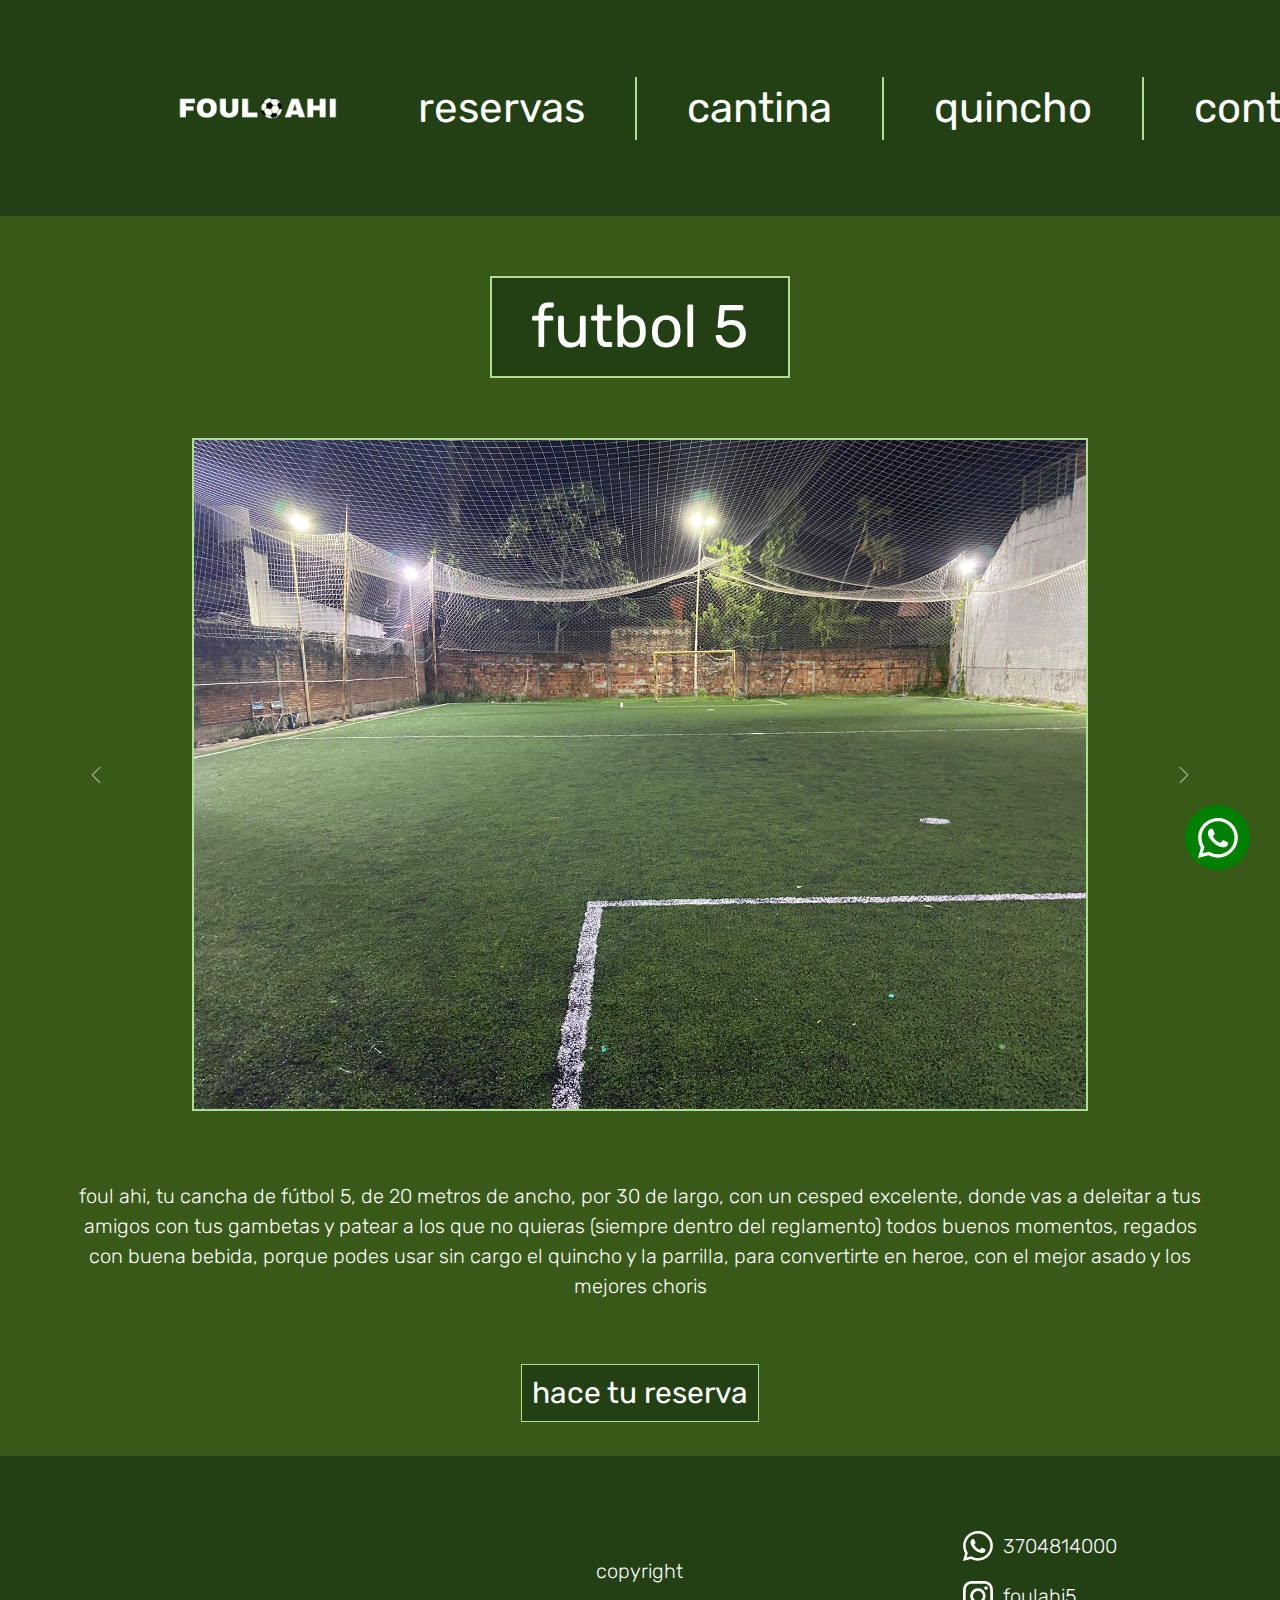
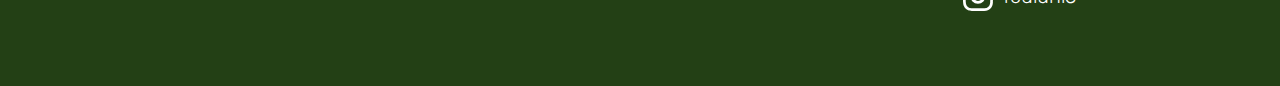
==== commit 88b95351: "seo terminado" ====
--- a/index.html
+++ b/index.html
@@ -3,6 +3,8 @@
 <head>
     <meta charset="UTF-8">
     <meta name="viewport" content="width=device-width, initial-scale=1.0">
+    <meta name="description" content="foul ahi es una cancha de futbol 5 de cesped sintetico, ubicada en formosa, argentina. las instalaciones cuentan con un quincho con parrilla para cocinar un buen asado, hamburguesas, choris y mas, especial para pasar el tiempo entre amigos y familia asi como festejar tu cumpleaños">
+    <meta name="keywords" content="futbol, cancha, futbol 5, reserva, cumpleaños, quincho">
     <link href="https://cdn.jsdelivr.net/npm/bootstrap@5.3.3/dist/css/bootstrap.min.css" rel="stylesheet" integrity="sha384-QWTKZyjpPEjISv5WaRU9OFeRpok6YctnYmDr5pNlyT2bRjXh0JMhjY6hW+ALEwIH" crossorigin="anonymous">
     <link rel="shortcut icon" href="./assets/favicon-16x16.png">
     <link rel="stylesheet" href="./css/styles.css">
@@ -68,7 +70,8 @@
             </div>
             <!-- termina carrusel de fotos -->
         </section>
-        <p>Lorem ipsum dolor sit amet consectetur, adipisicing elit. Voluptas beatae quidem aliquam harum porro sapiente dolorum, maiores animi, ab rerum exercitationem neque velit quaerat ea delectus id impedit, maxime itaque?</p>
+        <p class="parrafo"> foul ahi, tu cancha de fútbol 5, de 20 metros de ancho, por 30 de largo,  con un cesped excelente, donde vas a deleitar a tus amigos con tus gambetas y patear a los que no quieras (siempre dentro del reglamento) todos buenos momentos, regados con buena bebida, porque podes usar sin cargo el quincho y la parrilla, para convertirte en heroe, con el mejor asado y los mejores choris
+        </p>
         <!-- link hacia seccion reservas -->
         <div class="btn-reserva">
             <a href="./pages/reservas.html" class="btn-reserva a">
--- a/css/styles.css
+++ b/css/styles.css
@@ -1003,4 +1003,8 @@
   html body p {
     font-size: 1.7rem;
   }
+}
+html body .parrafo {
+  text-align: center;
+  margin: 7rem;
 }/*# sourceMappingURL=styles.css.map */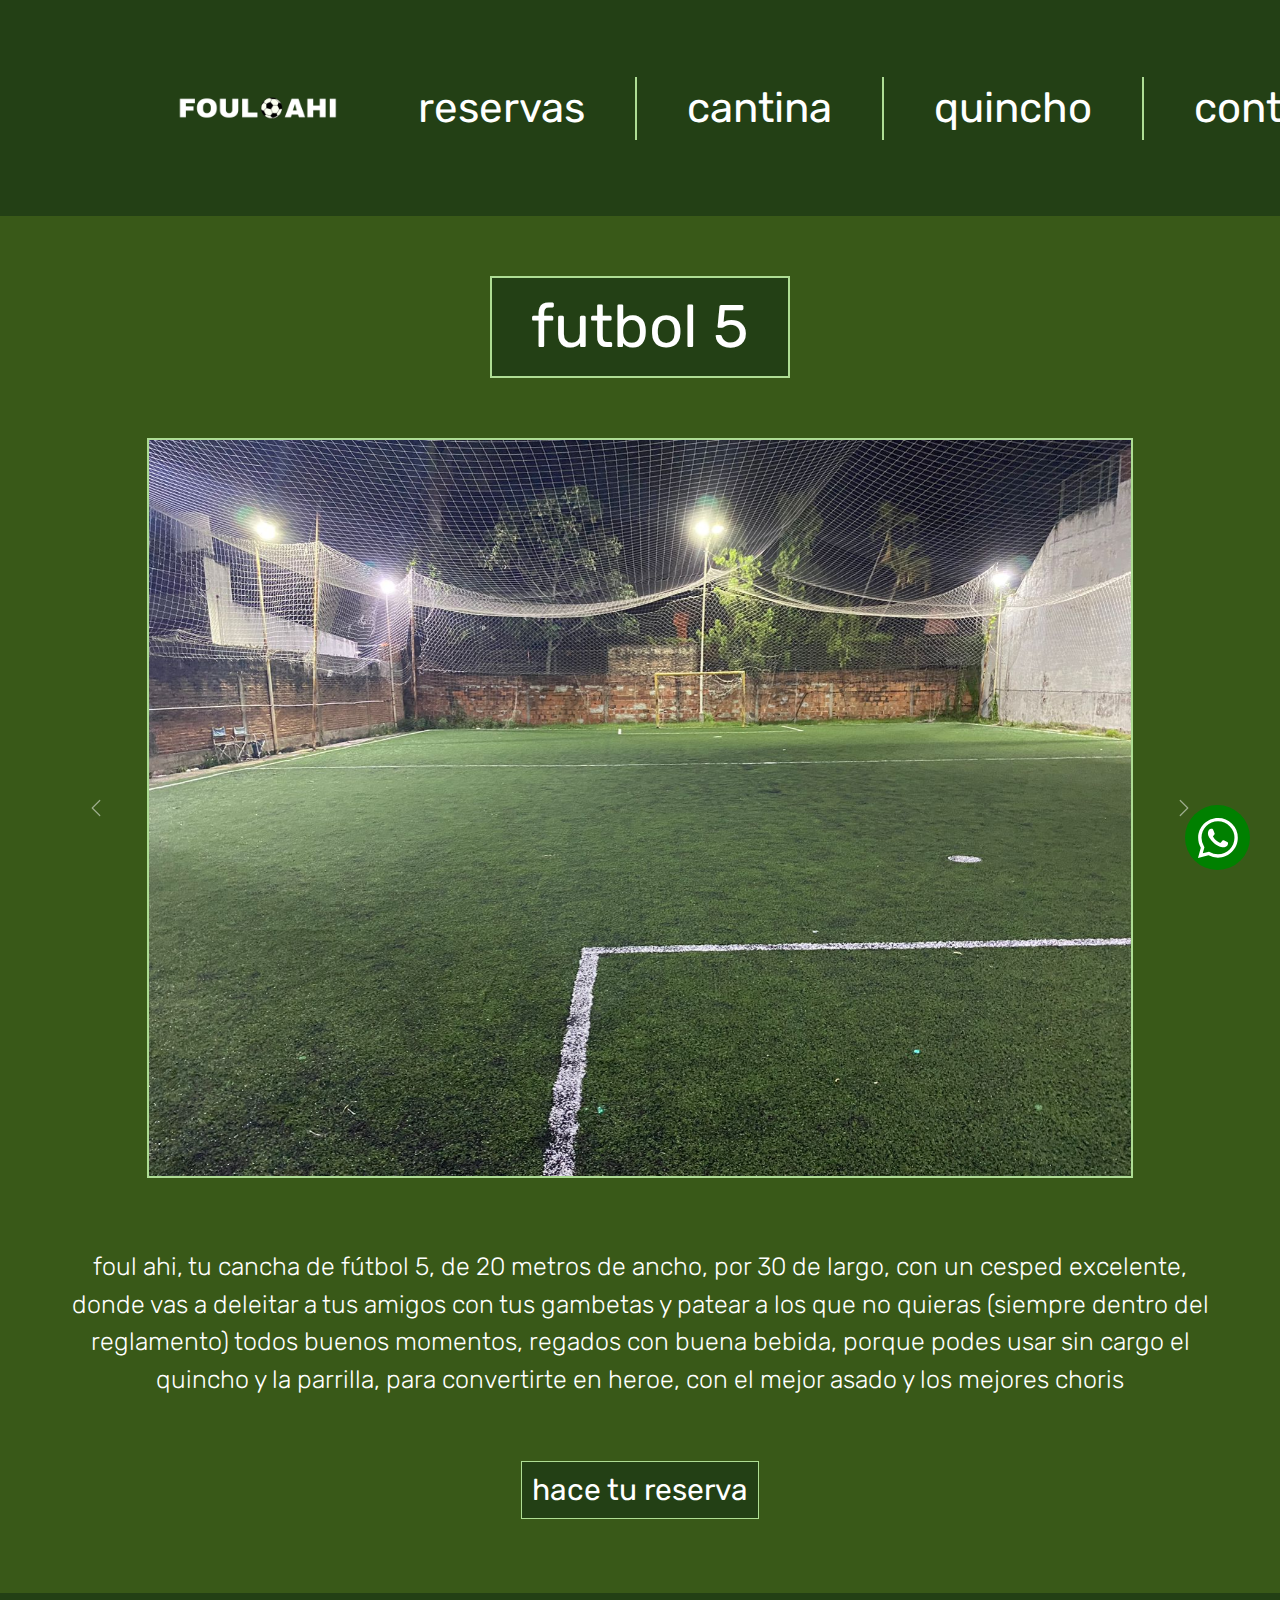
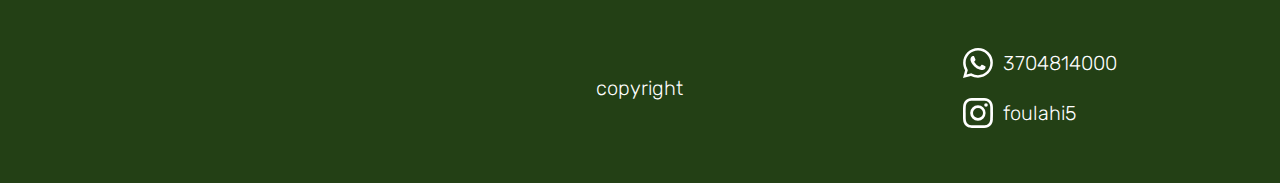
==== commit b3d69efb: "detalles" ====
--- a/index.html
+++ b/index.html
@@ -34,7 +34,7 @@
                         <a class="nav-link" href="./pages/quincho.html">quincho</a>
                     </li>
                     <li class="nav-item">
-                        <a class="nav-link" href="./pages/contacto.html" class="none-border">contacto</a>
+                        <a class="nav-link" href="./pages/contacto.html">contacto</a>
                     </li>
                     </ul>
                 </div>
--- a/css/styles.css
+++ b/css/styles.css
@@ -1,7 +1,7 @@
 @charset "UTF-8";
 /* fuente de letra */
 @import url("https://fonts.googleapis.com/css2?family=Rubik:ital,wght@0,300..900;1,300..900&display=swap");
-section form textarea, section form input, section form select, .borde-aviso, .borde, table thead tr th, table, .ti-largo, .ti-corto {
+section form textarea, section form input, section form select, .borde-aviso, .borde-horarios, .borde-precio, table thead tr th, table, .ti-largo, .ti-corto {
   background-color: #234015;
   border: solid 0.2rem #aedd94;
 }
@@ -42,8 +42,8 @@
 }
 @media screen and (min-width: 320px) and (max-width: 767px) {
   header .icono {
-    width: 7rem;
-    height: 7rem;
+    width: 9rem;
+    height: 9rem;
     margin-left: 4rem;
   }
 }
@@ -69,7 +69,7 @@
 }
 @media screen and (min-width: 320px) and (max-width: 767px) {
   header .navbar-nav li.nav-item a.nav-link {
-    font-size: 1.2rem;
+    font-size: 1.4rem;
     border: none;
     padding-left: 2.5rem;
     padding-top: 1.5rem;
@@ -87,9 +87,6 @@
 header .navbar-nav li.nav-item a.nav-link:hover {
   color: #aedd94;
 }
-header .navbar-nav li.nav-item a.nav-link .none-border {
-  border-right: none !important;
-}
 @media screen and (min-width: 320px) and (max-width: 767px) {
   header .navbar-toggler-icon {
     background-image: url("data:image/svg+xml,%3csvg xmlns='http://www.w3.org/2000/svg' viewBox='0 0 30 30'%3e%3cpath stroke='rgba%28174, 221, 148, 1' stroke-linecap='round' stroke-miterlimit='10' stroke-width='2' d='M4 7h22M4 15h22M4 23h22'/%3e%3c/svg%3e");
@@ -103,11 +100,21 @@
 @media screen and (min-width: 320px) and (max-width: 767px) {
   header .navbar-toggler {
     border: solid 0.1rem #aedd94;
+    margin-right: 2rem;
   }
 }
 @media screen and (min-width: 768px) and (max-width: 1023px) {
   header .navbar-toggler {
     border: solid 0.1rem #aedd94;
+    margin-right: 4rem;
+    width: 5rem;
+    height: 4rem;
+  }
+}
+@media screen and (min-width: 768px) and (max-width: 1023px) {
+  header .navbar-toggler-icon {
+    width: 3rem;
+    height: 3rem;
   }
 }
 
@@ -188,7 +195,7 @@
 }
 
 .imagen {
-  width: 70%;
+  width: 77%;
   height: 100%;
   border: solid 0.2rem #aedd94;
   -o-object-fit: cover;
@@ -213,6 +220,7 @@
   font-size: 3.5rem;
   margin: 3rem;
   text-align: center;
+  border-radius: 4px;
 }
 @media screen and (min-width: 320px) and (max-width: 767px) {
   table {
@@ -261,18 +269,89 @@
   }
 }
 
-.estirado-horizontal {
-  width: 100%;
-}
-@media screen and (min-width: 320px) and (max-width: 767px) {
+@media screen and (min-width: 1024px) {
   .estirado-horizontal {
-    font-size: 0.8rem;
+    width: 80%;
+  }
+}
+@media screen and (min-width: 320px) and (max-width: 767px) {
+  .estirado-horizontal {
+    font-size: 1.2rem;
   }
 }
 @media screen and (min-width: 768px) and (max-width: 1023px) {
   .estirado-horizontal {
     font-size: 2.3rem;
   }
+}
+
+@media screen and (min-width: 320px) and (max-width: 767px) {
+  .tabla-reserva td {
+    padding: 0.6rem;
+  }
+}
+@media screen and (min-width: 768px) and (max-width: 1023px) {
+  .tabla-reserva td {
+    padding: 1.5rem;
+  }
+}
+@media screen and (min-width: 320px) and (max-width: 767px) {
+  .tabla-reserva th {
+    padding: 0.6rem;
+  }
+}
+@media screen and (min-width: 768px) and (max-width: 1023px) {
+  .tabla-reserva th {
+    padding: 1.5rem;
+  }
+}
+
+.tabla-color td {
+  font-size: 2.7rem;
+  border: none;
+}
+@media screen and (min-width: 320px) and (max-width: 767px) {
+  .tabla-color td {
+    font-size: 1.1rem;
+  }
+}
+@media screen and (min-width: 768px) and (max-width: 1023px) {
+  .tabla-color td {
+    font-size: 2rem;
+  }
+}
+
+.tabla-cuadrado1, .tabla-cuadrado3, .tabla-cuadrado2 {
+  width: 3rem;
+  height: 3rem;
+  background: #aedd94;
+  display: inline-block;
+  border-radius: 0.4rem;
+  margin-right: 0.8rem;
+}
+@media screen and (min-width: 320px) and (max-width: 767px) {
+  .tabla-cuadrado1, .tabla-cuadrado3, .tabla-cuadrado2 {
+    width: 1.1rem;
+    height: 1.1rem;
+  }
+}
+@media screen and (min-width: 768px) and (max-width: 1023px) {
+  .tabla-cuadrado1, .tabla-cuadrado3, .tabla-cuadrado2 {
+    width: 2rem;
+    height: 2rem;
+  }
+}
+
+.tabla-cuadrado2 {
+  background: #234015;
+}
+
+.tabla-cuadrado3 {
+  background: skyblue;
+}
+
+.border-none {
+  border: none;
 }
 
 .acomodo {
@@ -294,12 +373,14 @@
   flex-direction: column;
   justify-content: space-evenly;
   align-items: center;
+  width: 30rem;
 }
 @media screen and (min-width: 320px) and (max-width: 767px) {
   .precios {
     flex-direction: row;
     justify-content: space-between;
     margin-top: 1.4rem;
+    width: 25rem;
   }
 }
 @media screen and (min-width: 768px) and (max-width: 1023px) {
@@ -307,58 +388,81 @@
     flex-direction: row;
     justify-content: space-between;
     margin-top: 0rem;
+    width: 40rem;
+  }
+}
+
+.borde-precio {
+  text-align: center;
+  font-size: 2.5rem;
+  padding: 3rem;
+  width: 100%;
+}
+@media screen and (min-width: 320px) and (max-width: 767px) {
+  .borde-precio {
+    border: solid 0.1rem #aedd94;
+    font-size: 1.3rem;
+    padding: 1rem;
+  }
+}
+@media screen and (min-width: 768px) and (max-width: 1023px) {
+  .borde-precio {
+    border: solid 0.1rem #aedd94;
+    font-size: 2rem;
+    padding: 2rem;
   }
 }
 
 .horarios {
-  width: 50%;
   margin: 6rem;
 }
 @media screen and (min-width: 320px) and (max-width: 767px) {
   .horarios {
-    width: 90%;
     margin: 2rem;
     margin-bottom: 3rem;
   }
 }
 @media screen and (min-width: 768px) and (max-width: 1023px) {
   .horarios {
-    width: 70%;
     margin-top: 3rem;
-    margin-bottom: 3rem;
-  }
-}
-
-.borde {
+    margin-bottom: 5rem;
+  }
+}
+
+.tamaño-horarios {
+  font-size: 2.5rem;
+  margin: 2.2rem;
+}
+@media screen and (min-width: 320px) and (max-width: 767px) {
+  .tamaño-horarios {
+    font-size: 1.2rem;
+    margin: 1rem;
+  }
+}
+@media screen and (min-width: 768px) and (max-width: 1023px) {
+  .tamaño-horarios {
+    font-size: 2rem;
+  }
+}
+
+.borde-horarios {
   padding: 3rem;
-}
-@media screen and (min-width: 320px) and (max-width: 767px) {
-  .borde {
+  width: 150rem;
+}
+@media screen and (min-width: 320px) and (max-width: 767px) {
+  .borde-horarios {
     border: solid 0.1rem #aedd94;
     font-size: 1.3rem;
     padding: 1rem;
-  }
-}
-@media screen and (min-width: 768px) and (max-width: 1023px) {
-  .borde {
+    width: 95%;
+  }
+}
+@media screen and (min-width: 768px) and (max-width: 1023px) {
+  .borde-horarios {
     border: solid 0.1rem #aedd94;
     font-size: 2rem;
     padding: 2rem;
-  }
-}
-
-.tamaño-horarios {
-  font-size: 2rem;
-  margin: 2rem;
-}
-@media screen and (min-width: 320px) and (max-width: 767px) {
-  .tamaño-horarios {
-    font-size: 1.2rem;
-  }
-}
-@media screen and (min-width: 768px) and (max-width: 1023px) {
-  .tamaño-horarios {
-    font-size: 2rem;
+    width: 95%;
   }
 }
 
@@ -633,10 +737,10 @@
 }
 section form select {
   color: white;
+  width: 50rem;
   font-size: 2.4rem;
   padding: 1.3rem;
-  margin: 1rem;
-  width: 50rem;
+  margin-bottom: 5rem;
 }
 @media screen and (min-width: 320px) and (max-width: 767px) {
   section form select {
@@ -644,27 +748,43 @@
     height: 4.3rem;
     border: solid 0.1rem #aedd94;
     font-size: 1.4rem;
+    margin-bottom: 2.5rem;
+  }
+}
+@media screen and (min-width: 768px) and (max-width: 1023px) {
+  section form select {
+    width: 25rem;
+    height: 6rem;
+    border: solid 0.1rem #aedd94;
+    font-size: 2.3rem;
+    margin-bottom: 3rem;
   }
 }
 section form label {
+  width: 47rem;
   font-size: 3rem;
-  padding: 1.1rem;
   margin: 1rem;
-  text-align: left;
 }
 @media screen and (min-width: 320px) and (max-width: 767px) {
   section form label {
-    width: 20rem;
+    width: 19rem;
     height: 2rem;
     font-size: 1.5rem;
   }
 }
+@media screen and (min-width: 768px) and (max-width: 1023px) {
+  section form label {
+    width: 23rem;
+    height: 3rem;
+    font-size: 2.3rem;
+  }
+}
 section form input {
   color: white;
+  width: 50rem;
   font-size: 2rem;
   padding: 1.6rem;
-  margin: 0.5rem;
-  width: 50rem;
+  margin-bottom: 5rem;
 }
 @media screen and (min-width: 320px) and (max-width: 767px) {
   section form input {
@@ -672,6 +792,16 @@
     height: 4.3rem;
     border: solid 0.1rem #aedd94;
     font-size: 1.2rem;
+    margin-bottom: 2.5rem;
+  }
+}
+@media screen and (min-width: 768px) and (max-width: 1023px) {
+  section form input {
+    width: 25rem;
+    height: 6rem;
+    border: solid 0.1rem #aedd94;
+    font-size: 2.3rem;
+    margin-bottom: 4rem;
   }
 }
 section form textarea {
@@ -688,6 +818,14 @@
     height: 9rem;
     border: solid 0.1rem #aedd94;
     font-size: 1.2rem;
+  }
+}
+@media screen and (min-width: 768px) and (max-width: 1023px) {
+  section form textarea {
+    width: 25rem;
+    height: 15rem;
+    border: solid 0.1rem #aedd94;
+    font-size: 2.3rem;
   }
 }
 section form .btn-submit {
@@ -704,35 +842,54 @@
 }
 @media screen and (min-width: 320px) and (max-width: 767px) {
   section form .btn-submit {
-    font-size: 1.5rem;
+    font-size: 1.8rem;
     width: 8rem;
     padding: 0rem;
     margin-bottom: 3rem;
   }
 }
+@media screen and (min-width: 768px) and (max-width: 1023px) {
+  section form .btn-submit {
+    font-size: 2.5rem;
+    width: 13rem;
+    padding: 0rem;
+    margin-bottom: 3rem;
+  }
+}
 section form .btn-submit:hover {
   color: #aedd94;
 }
+@media screen and (min-width: 320px) and (max-width: 767px) {
+  section form .btn-submit:hover {
+    display: none;
+  }
+}
+@media screen and (min-width: 768px) and (max-width: 1023px) {
+  section form .btn-submit:hover {
+    display: none;
+  }
+}
+
 /* boton hace tu reserva */
 .btn-reserva {
   text-align: center;
   font-size: 3rem;
   font-weight: 400;
-  margin: 4rem;
+  margin-bottom: 8rem;
 }
 @media screen and (min-width: 320px) and (max-width: 767px) {
   .btn-reserva {
     font-size: 1.5rem;
     font-weight: 300;
     margin-top: 3rem;
-    margin-bottom: 3.5rem;
+    margin-bottom: 3.2rem;
   }
 }
 @media screen and (min-width: 768px) and (max-width: 1023px) {
   .btn-reserva {
     font-weight: 300;
     margin-top: 4rem;
-    margin-bottom: 6rem;
+    margin-bottom: 5rem;
   }
 }
 .btn-reserva a {
@@ -846,12 +1003,12 @@
 }
 @media screen and (min-width: 320px) and (max-width: 767px) {
   footer nav .tamaño-letra {
-    font-size: 1.2rem;
+    font-size: 1rem;
   }
 }
 @media screen and (min-width: 768px) and (max-width: 1023px) {
   footer nav .tamaño-letra {
-    font-size: 1.5rem;
+    font-size: 1.7rem;
   }
 }
 footer nav .div-iframe {
@@ -875,23 +1032,22 @@
   }
 }
 footer nav iframe {
-  width: 40rem;
+  width: 49rem;
   height: 15rem;
-  margin: 4rem;
+  margin: 2rem;
 }
 @media screen and (min-width: 320px) and (max-width: 767px) {
   footer nav iframe {
     width: 10rem;
-    height: 5rem;
-    margin: 2rem;
+    height: 7.9rem;
+    margin: 0.9rem;
   }
 }
 @media screen and (min-width: 768px) and (max-width: 1023px) {
   footer nav iframe {
     width: 20rem;
     height: 7.5rem;
-    margin: 0rem;
-    margin-left: 1.4rem;
+    margin: 1rem;
   }
 }
 footer nav .div-wap {
@@ -906,8 +1062,8 @@
 }
 @media screen and (min-width: 320px) and (max-width: 767px) {
   footer nav .btn-wapp {
-    width: 1.4rem;
-    height: 1.4rem;
+    width: 1.3rem;
+    height: 1.3rem;
   }
 }
 @media screen and (min-width: 768px) and (max-width: 1023px) {
@@ -936,8 +1092,8 @@
 }
 @media screen and (min-width: 320px) and (max-width: 767px) {
   footer nav .btn-ig {
-    width: 1.4rem;
-    height: 1.4rem;
+    width: 1.3rem;
+    height: 1.3rem;
   }
 }
 @media screen and (min-width: 768px) and (max-width: 1023px) {
@@ -999,12 +1155,25 @@
     font-size: 1rem;
   }
 }
-@media screen and (min-width: 320px) and (max-width: 767px) {
+@media screen and (min-width: 768px) and (max-width: 1023px) {
   html body p {
     font-size: 1.7rem;
   }
 }
 html body .parrafo {
   text-align: center;
+  font-size: 2.5rem;
   margin: 7rem;
+}
+@media screen and (min-width: 320px) and (max-width: 767px) {
+  html body .parrafo {
+    font-size: 1.3rem;
+    margin: 2rem;
+  }
+}
+@media screen and (min-width: 768px) and (max-width: 1023px) {
+  html body .parrafo {
+    font-size: 2rem;
+    margin: 2rem;
+  }
 }/*# sourceMappingURL=styles.css.map */